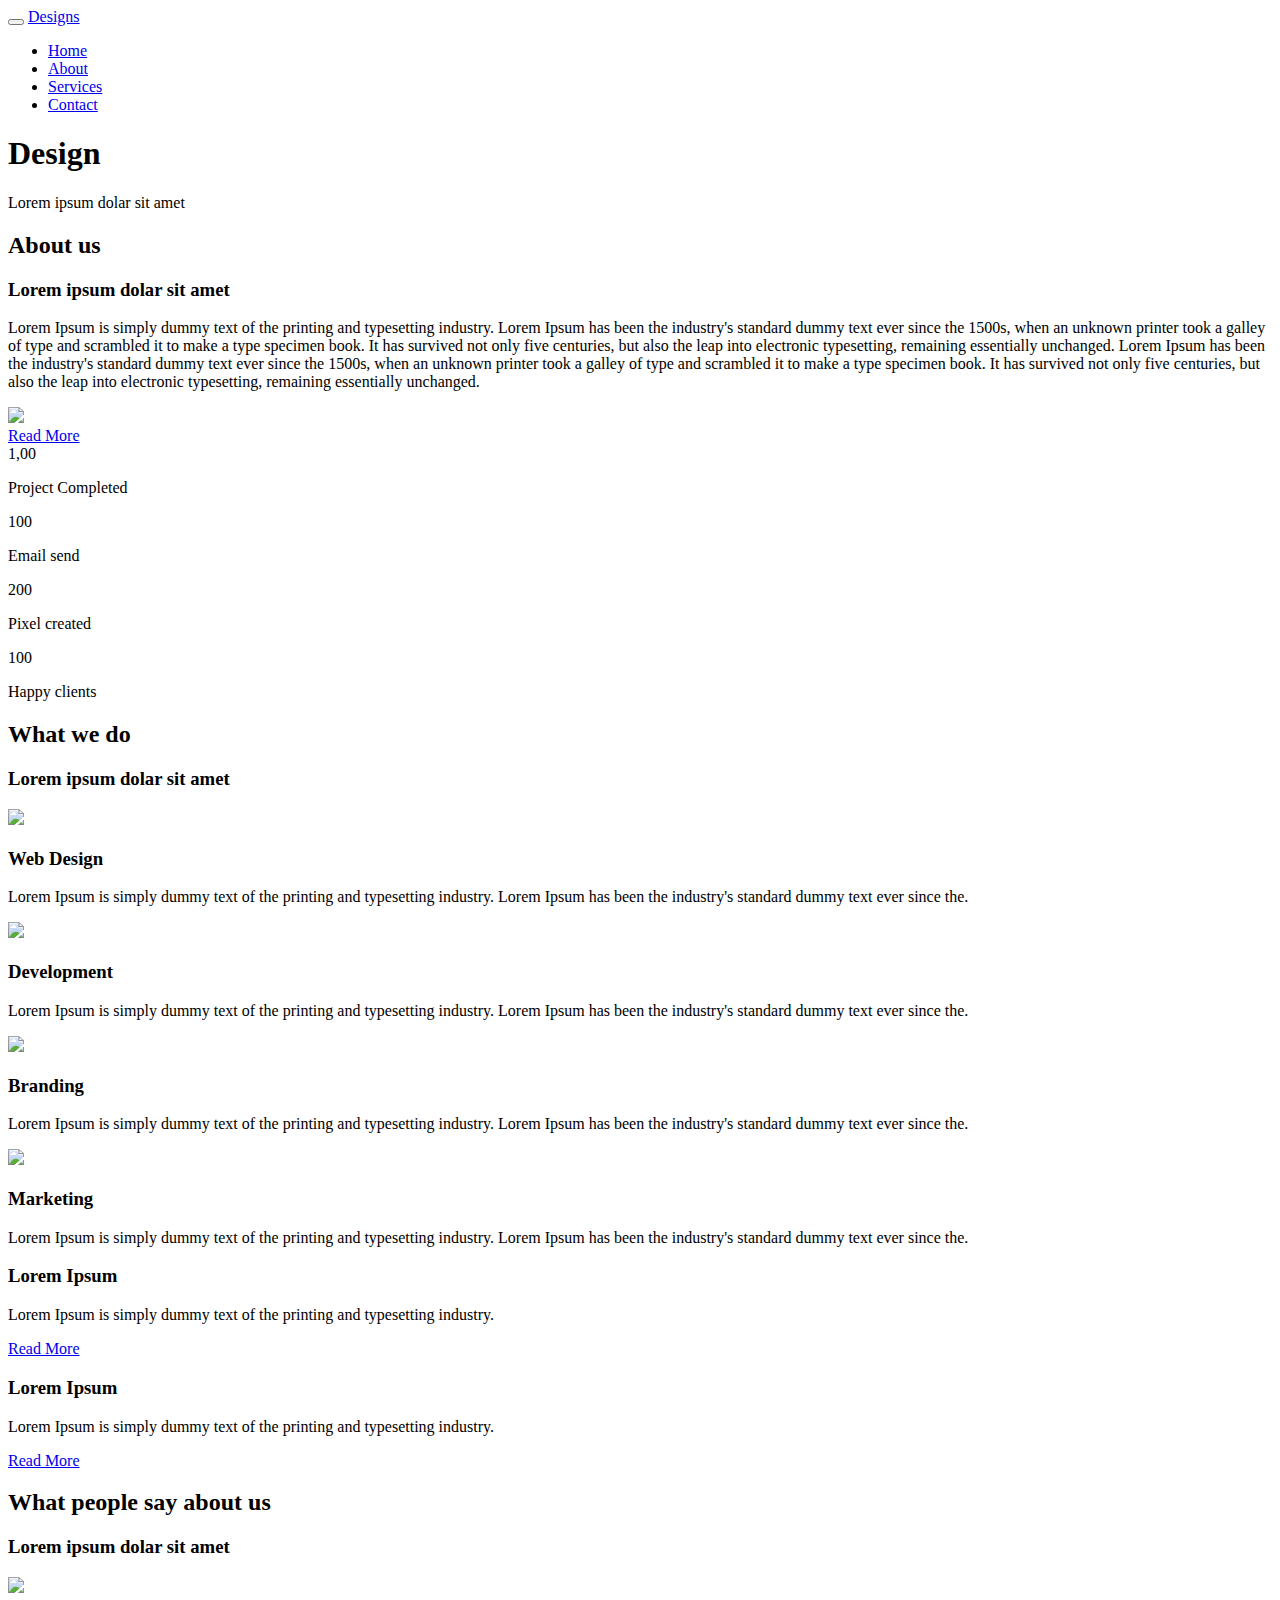
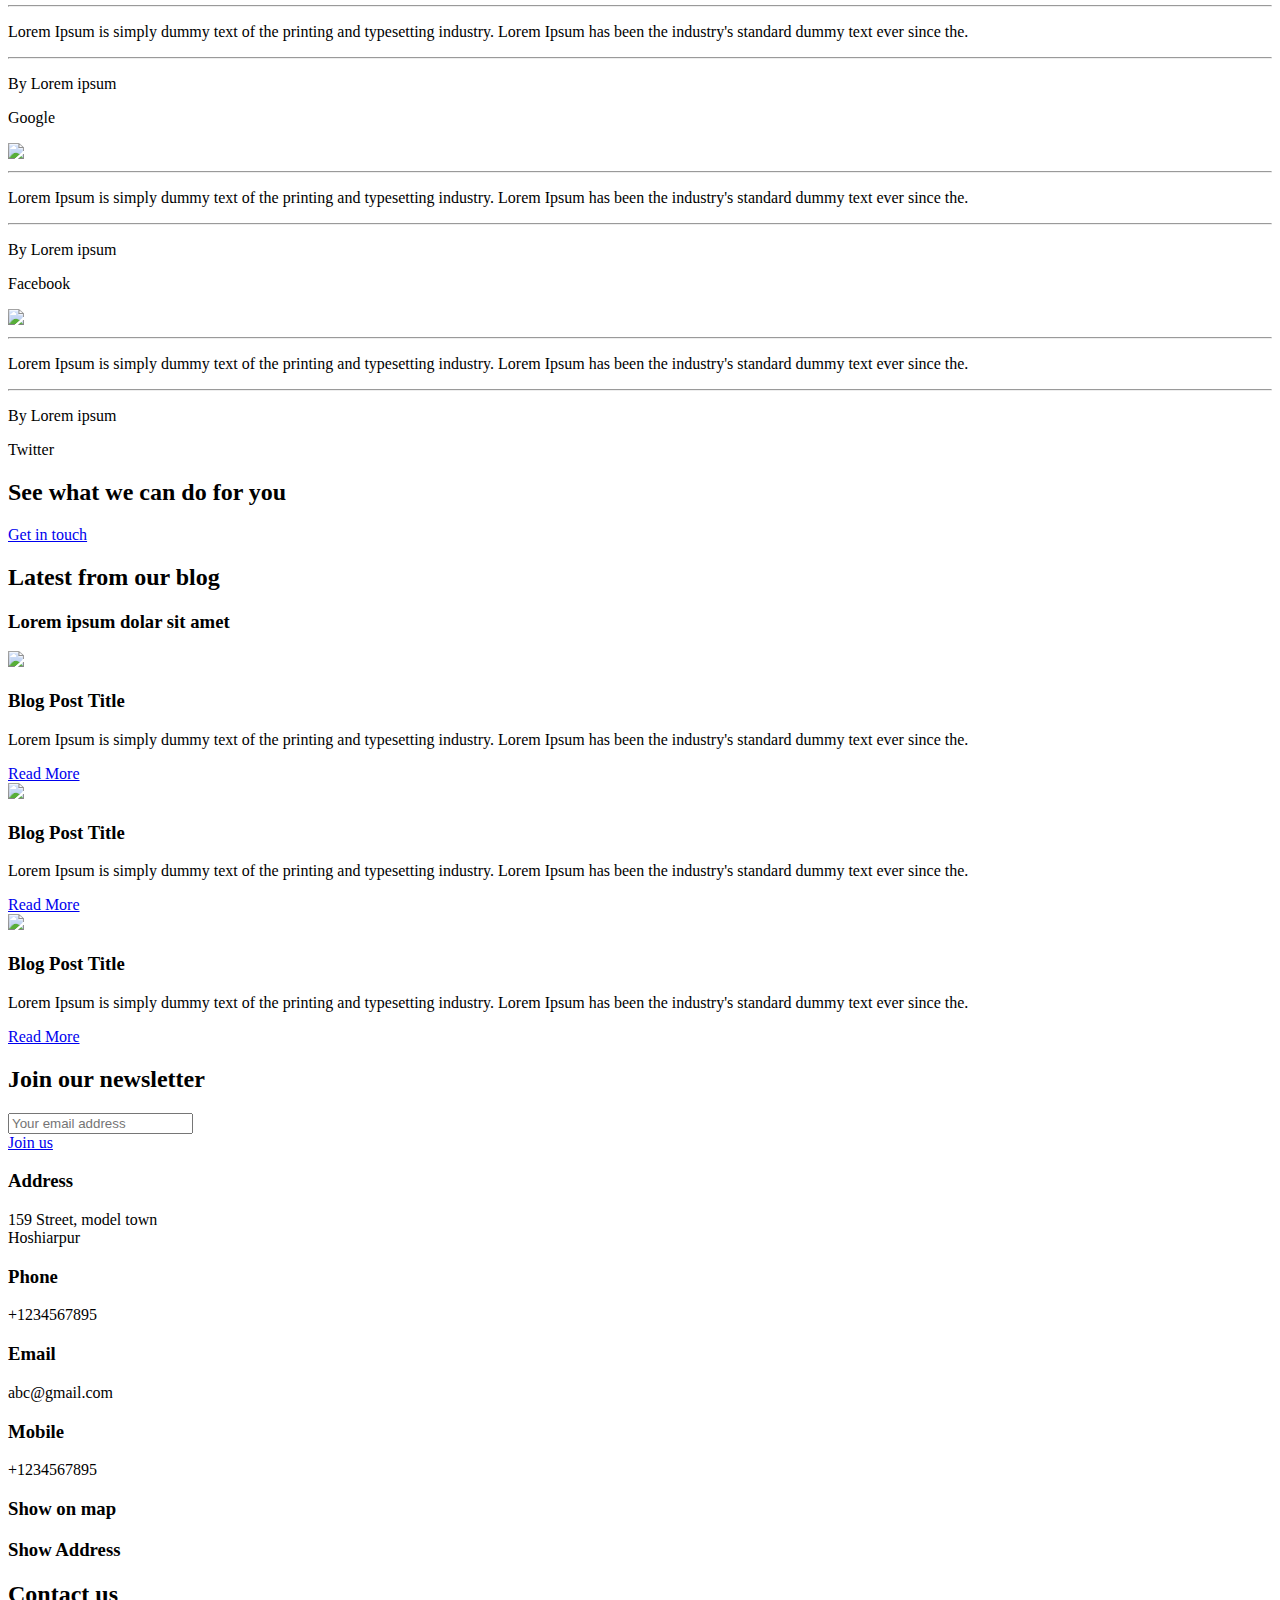
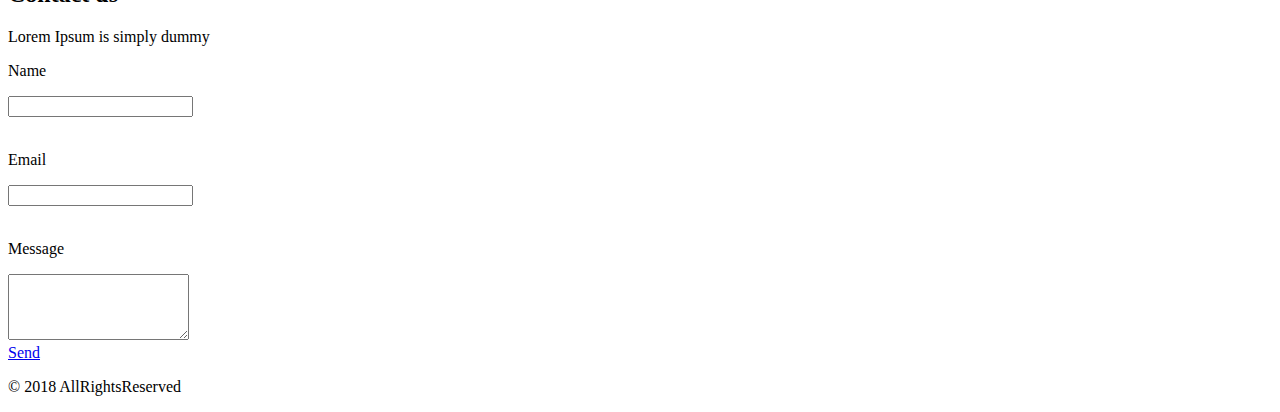
==== index.html @ 07d8f1ef "Add files via upload" ====
<!DOCTYPE html>
<html lang="en">
<head>
  <title>My Design</title>
  <meta charset="utf-8">
  <meta name="viewport" content="width=device-width, initial-scale=1">
  <link rel="stylesheet" href="css/bootstrap.css">
  <link rel="stylesheet" href="css/style.css">
  <link rel="stylesheet" href="css/animate.css"> 
  
</head>
<body id="myPage" data-spy="scroll" data-target=".navbar" data-offset="50">
<div class="banner">
	<nav class="navbar navbar-inverse">
  <div class="container">
    <div class="navbar-header">
      <button type="button" class="navbar-toggle" data-toggle="collapse" data-target="#myNavbar">
        <span class="icon-bar"></span>
        <span class="icon-bar"></span>
        <span class="icon-bar"></span>                        
      </button>
      <a class="navbar-brand" href="#">Designs</a>
    </div>
    <div class="collapse navbar-collapse" id="myNavbar">
      <ul class="nav navbar-nav right">
        <li class="active"><a href="#">Home</a></li>
        <li><a href="#">About</a></li>
        <li><a href="#">Services</a></li>
        <li><a href="#">Contact</a></li>
      </ul>
    </div>
  </div>
</nav>
	<div class="banner-text">
		<h1>Design</h1>
		<p>Lorem ipsum dolar sit amet</p>
	</div>
</div>
<div class="white-sec container">
	<h2>About us</h2>
	<h3>Lorem ipsum dolar sit amet</h3>
	<div class="col-md-6">
		<p>Lorem Ipsum is simply dummy text of the printing and typesetting industry. Lorem Ipsum has been the industry's standard dummy text ever since the 1500s, when an unknown printer took a galley of type and scrambled it to make a type specimen book. It has survived not only five centuries, but also the leap into electronic typesetting, remaining essentially unchanged.
		Lorem Ipsum has been the industry's standard dummy text ever since the 1500s, when an unknown printer took a galley of type and scrambled it to make a type specimen book. It has survived not only five centuries, but also the leap into electronic typesetting, remaining essentially unchanged.</p>
	</div>
	<div class="col-md-6">
		<img src="images/about-us.jpg">
	</div>
	<div class="button">
		<a class="btn"href="#">Read More</a>
	</div>
</div>	
<div class="counter-out">
	<div class="container">
		<div id="counter">
			<div class="col-md-3">
				<div class="counter-value" data-count="1432">1,00</div>
				<p>Project Completed</p>
			</div>
			<div class="col-md-3">
				<div class="counter-value" data-count="2052">100</div>
				<p>Email send</p>
			</div>	
			<div class="col-md-3">
				<div class="counter-value" data-count="45562">200</div>
				<p>Pixel created</p>
			</div>
			<div class="col-md-3">
				<div class="counter-value" data-count="1456">100</div>
				<p>Happy clients</p>
			</div>
		</div>
	</div>
</div>
<div class="white-sec container what-we-do">
	<h2>What we do</h2>
	<h3>Lorem ipsum dolar sit amet</h3>
	<div class="col-md-3">
		<img src="images/design.png">
		<h3>Web Design</h3>
		<p>Lorem Ipsum is simply dummy text of the printing and typesetting industry. Lorem Ipsum has been the industry's standard dummy text ever since the.</p>
	</div>
	<div class="col-md-3">		
		<img src="images/desktop.png">
		<h3>Development</h3>
		<p>Lorem Ipsum is simply dummy text of the printing and typesetting industry. Lorem Ipsum has been the industry's standard dummy text ever since the.</p>
	</div>
	<div class="col-md-3">
		<img src="images/branding.png">
		<h3>Branding</h3>
		<p>Lorem Ipsum is simply dummy text of the printing and typesetting industry. Lorem Ipsum has been the industry's standard dummy text ever since the.</p>
	</div>
	<div class="col-md-3">
		<img src="images/marketing.png">
		<h3>Marketing</h3>
		<p>Lorem Ipsum is simply dummy text of the printing and typesetting industry. Lorem Ipsum has been the industry's standard dummy text ever since the.</p>
	</div>
</div>	
<div class="sec5">
	<div class="col-sm-6 left">
		<div class="marg-top">
			<h3>Lorem Ipsum</h3>
			<p>Lorem Ipsum is simply dummy text of the printing and typesetting industry.</p>
			<div class="button">
			<a class="btn"href="#">Read More</a>
			</div>
		</div>
	</div>	
	<div class="col-sm-6 right">
		<div class="marg-top">
			<h3>Lorem Ipsum</h3>
			<p>Lorem Ipsum is simply dummy text of the printing and typesetting industry.</p>
			<div class="button">
			<a class="btn"href="#">Read More</a>
			</div>
		</div>
	</div>		
</div>
<div class="white-sec container center">
	<h2>What people say about us</h2>
	<h3>Lorem ipsum dolar sit amet</h3>
	<div class="col-md-4">
		<div class="test-box">
			<img src="images/testi1.png">
			<hr>
			<p>Lorem Ipsum is simply dummy text of the printing and typesetting industry. Lorem Ipsum has been the industry's standard dummy text ever since the.</p>
			<hr>
			<div class="test-name">
				<p>By Lorem ipsum</p>
				<p class="bold">Google</p>
			</div>
		</div>
	</div>
	<div class="col-md-4">
		<div class="test-box">	
			<img src="images/testi2.png">
			<hr>
			<p>Lorem Ipsum is simply dummy text of the printing and typesetting industry. Lorem Ipsum has been the industry's standard dummy text ever since the.</p>
			<hr>
			<div class="test-name">
				<p>By Lorem ipsum</p>
				<p class="bold">Facebook</p>
			</div>
		</div>
	</div>
	<div class="col-md-4">
		<div class="test-box">
			<img src="images/testi1.png">
			<hr>
			<p>Lorem Ipsum is simply dummy text of the printing and typesetting industry. Lorem Ipsum has been the industry's standard dummy text ever since the.</p>
			<hr>
			<div class="test-name">
				<p>By Lorem ipsum</p>
				<p class="bold">Twitter</p>
			</div>
		</div>	
	</div>
</div>
<div class="black-sec">
	<div class="container center">
		<h2>See what we can do for you</h2>
		<div class="button">
			<a class="btn"href="#">Get in touch</a>
		</div>
	</div>
</div>
<div class="white-sec container blog">
	<h2>Latest from our blog</h2>
	<h3>Lorem ipsum dolar sit amet</h3>
	<div class="col-md-4">
		<img src="images/blog1.jpg">
		<div class="test-box blogs">	
			<h3>Blog Post Title</h3>
			<p>Lorem Ipsum is simply dummy text of the printing and typesetting industry. Lorem Ipsum has been the industry's standard dummy text ever since the.</p>
			<div class="button">
			<a class="btn"href="#">Read More</a>
			</div>
		</div>
	</div>
	<div class="col-md-4">
		<img src="images/blog2.jpg">
		<div class="test-box blogs">	
			<h3>Blog Post Title</h3>
			<p>Lorem Ipsum is simply dummy text of the printing and typesetting industry. Lorem Ipsum has been the industry's standard dummy text ever since the.</p>
			<div class="button">
			<a class="btn"href="#">Read More</a>
			</div>
		</div>
	</div>
	<div class="col-md-4">
		<img src="images/blog3.jpg">
		<div class="test-box blogs">			
			<h3>Blog Post Title</h3>
			<p>Lorem Ipsum is simply dummy text of the printing and typesetting industry. Lorem Ipsum has been the industry's standard dummy text ever since the.</p>
			<div class="button">
			<a class="btn"href="#">Read More</a>
			</div>
		</div>	
	</div>
</div>
<div class="black-sec">
	<div class="container center">
		<h2>Join our newsletter</h2>
		<input type="email" name="email" placeholder="Your email address">
		<div class="button extra-width">		
			<a class="btn"href="#">Join us</a>
		</div>
	</div>
</div>
<div class="footer">
	<div class="col-md-6 left">
		<div class="address">
			<div class="col-xs-6">
				<h3>Address</h3>
				<p>159 Street, model town<br>Hoshiarpur</p>
			</div>
			<div class="col-xs-6">
				<h3>Phone</h3>
				<p>+1234567895</p>
			</div>
		</div>	
		<div class="address">
			<div class="col-xs-6">
				<h3>Email</h3>
				<p>abc@gmail.com</p>
			</div>
			<div class="col-xs-6">
				<h3>Mobile</h3>
				<p>+1234567895</p>
			</div>
		</div>	
		<div class="map">
			<h3 class="white">Show on map</h3>
			<h3 class="black">Show Address</h3>
		</div>

	</div>	
	<div class="col-md-6 right">		
			<h2>Contact us</h2>
			<p>Lorem Ipsum is simply dummy</p>
			<div class="form">
			<form action="/action_page.php">
			  <p>Name</p>
			  <input type="text" name="firstname" >
			  <br><br>
			  <p>Email</p>
			  <input type="text" name="lastname" >
			  <br><br>
			  <p>Message</p>
			  <textarea rows="4"  name="comment" form="usrform"></textarea>
			</form> 
			<div class="button extra-width">
			<a class="btn"href="#">Send</a>
			</div>
		</div>
	</div>		
</div>
<div class="copyright">
	<div class="container">
		<p>&copy; 2018 AllRightsReserved</p>
	</div>
</div>

<script src="js/jquery.min.js"></script>
<script src="js/bootstrap.js"></script>
<script src="js/index.js"></script>
<script src="js/viewportchecker.js"></script>
<script>
	$(".map .white").click(function(){
    $(".footer .col-md-6.left").css("background", "linear-gradient(rgba(133, 131, 131, 0), rgba(129, 129, 129, 0)),url(images/map1.jpg)");
	$(".footer .col-md-6.left").css("background-size", "cover");
	$(".footer .address").css("opacity", "0");
	$(".footer .black").css("opacity", "1");
	$(".footer .white").css("opacity", "0");
	});
	$(".black").click(function(){
	$(".footer .col-md-6.left").css("background", "linear-gradient(rgba(133, 131, 131, 0.85), rgba(129, 129, 129, 0.85)),url(images/map1.jpg)");
	$(".footer .col-md-6.left").css("background-size", "cover");
	$(".footer .address").css("opacity", "1");
	$(".footer .black").css("opacity", "0");
	$(".footer .white").css("opacity", "1");
	});
</script>
	<script type="text/javascript">
jQuery(document).ready(function() {
	jQuery('.white-sec').addClass("hidden").viewportChecker({
	    classToAdd: 'visible fadeIn animated', // Class to add to the elements when they are visible
	    offset: 100  
	   });   
});         


jQuery("document").ready(function($){

	var nav = $('.navbar-inverse');

	$(window).scroll(function () {
		if ($(this).scrollTop() > 136) {
			nav.addClass("fixed-nav");
		} else {
			nav.removeClass("fixed-nav");
		}
	});

});   
</script>
</body>
</html>
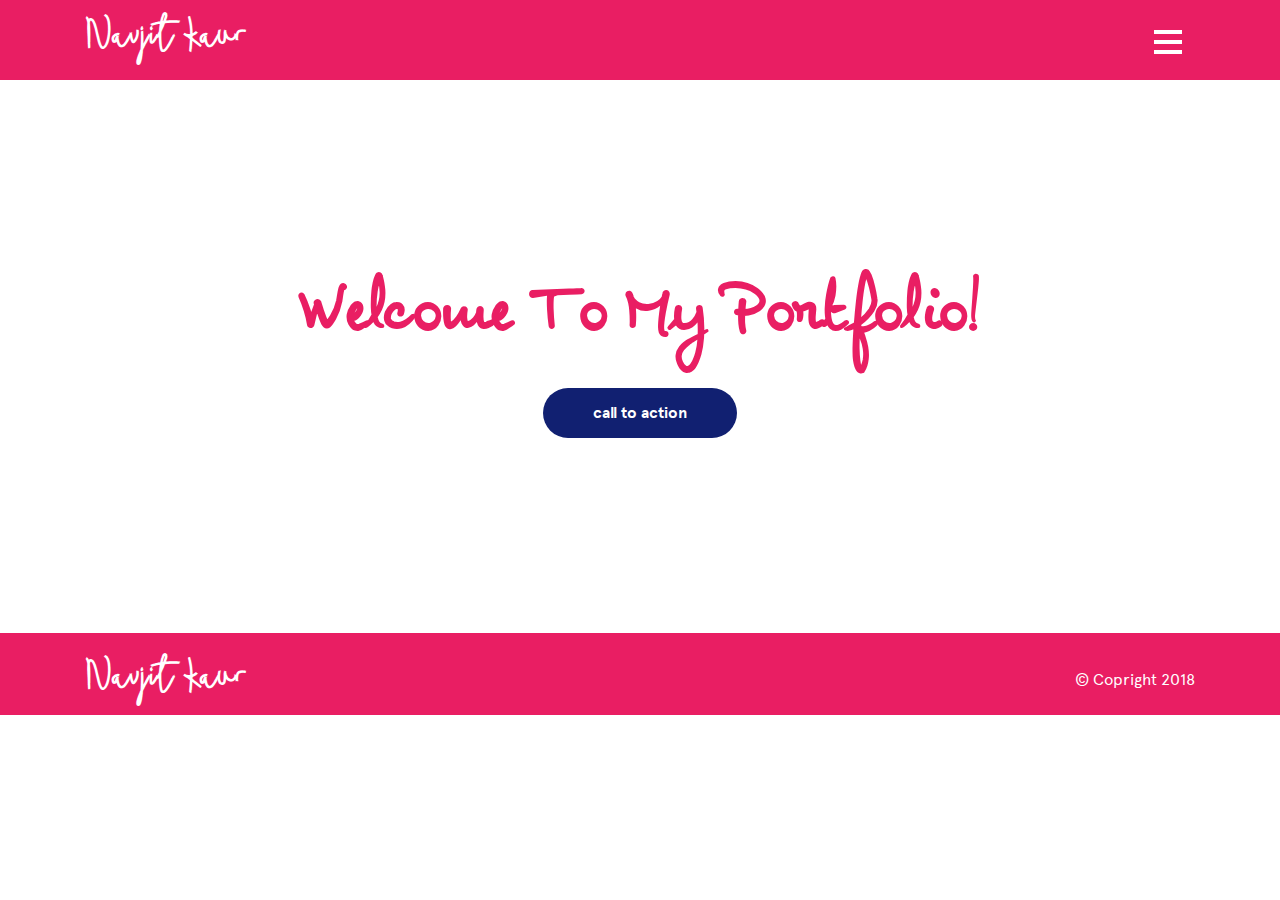
==== commit df34e005: "new" ====
--- a/index.html
+++ b/index.html
@@ -1,308 +1,67 @@
 <!DOCTYPE html>
 <html lang="en">
 <head>
-  <title>My Design</title>
+  <title>My Portfolio</title>
   <meta charset="utf-8">
   <meta name="viewport" content="width=device-width, initial-scale=1">
   <link rel="stylesheet" href="css/bootstrap.css">
-  <link rel="stylesheet" href="css/style.css">
-  <link rel="stylesheet" href="css/animate.css"> 
-  
+  <link rel="stylesheet" href="css/style.css">  
+  <link rel="stylesheet" href="css/font-awesome.min.css">  
 </head>
-<body id="myPage" data-spy="scroll" data-target=".navbar" data-offset="50">
-<div class="banner">
-	<nav class="navbar navbar-inverse">
-  <div class="container">
-    <div class="navbar-header">
-      <button type="button" class="navbar-toggle" data-toggle="collapse" data-target="#myNavbar">
-        <span class="icon-bar"></span>
-        <span class="icon-bar"></span>
-        <span class="icon-bar"></span>                        
+<body id="myPage" class="home" data-spy="scroll" data-target=".navbar" data-offset="50">
+<header> 
+ <nav class='navbar navbar-inverse '>
+  <div class='container'>
+    <div class='navbar-header'>
+      <a class='navbar-brand' href='index.html'>Navjit Kaur</a>
+      <button class='btn navbar-btn btn-link pull-right' data-target='#modalNavigation' data-toggle='modal' type='button'>
+        <span class='sr-only'>Open navigation</span>
+		<img src="images/i-menu-open.svg">
       </button>
-      <a class="navbar-brand" href="#">Designs</a>
-    </div>
-    <div class="collapse navbar-collapse" id="myNavbar">
-      <ul class="nav navbar-nav right">
-        <li class="active"><a href="#">Home</a></li>
-        <li><a href="#">About</a></li>
-        <li><a href="#">Services</a></li>
-        <li><a href="#">Contact</a></li>
-      </ul>
     </div>
   </div>
 </nav>
-	<div class="banner-text">
-		<h1>Design</h1>
-		<p>Lorem ipsum dolar sit amet</p>
+<div class='modal modal-fullscreen-menu' id='modalNavigation' role='dialog' tabindex='-1'>
+	<div class="container relative">
+	  <button aria-label='Close' class='close' data-dismiss='modal' type='button'>
+		<span class='sr-only'>Close navigation</span>
+		<span class="close1">close</span><img src="images/close-menu.svg">
+		<!-- <span class='glyphicon glyphicon-remove'></span> -->
+	  </button>
+	  <div class='modal-dialog'>
+		<nav class='list-group'>
+		  <a class='list-group-item active' href='index.html'>Home</a>
+		  <a class='list-group-item' href='#'>About</a>
+		  <a class='list-group-item' href='#'>Skills</a>
+		  <a class='list-group-item' href='#'>Portfolio</a>
+		  <a class='list-group-item' href='#'>Contact</a>
+		</nav>	
+	  </div>
+  </div>
+</div>
+</header>
+<div class="banner">
+	<div class="container">
+		<div class="banner-text">
+			<h1>Welcome To My Portfolio!</h1>
+			<div class="pink-btn"><a href="#">call to action</a></div>
+		</div>
 	</div>
 </div>
-<div class="white-sec container">
-	<h2>About us</h2>
-	<h3>Lorem ipsum dolar sit amet</h3>
-	<div class="col-md-6">
-		<p>Lorem Ipsum is simply dummy text of the printing and typesetting industry. Lorem Ipsum has been the industry's standard dummy text ever since the 1500s, when an unknown printer took a galley of type and scrambled it to make a type specimen book. It has survived not only five centuries, but also the leap into electronic typesetting, remaining essentially unchanged.
-		Lorem Ipsum has been the industry's standard dummy text ever since the 1500s, when an unknown printer took a galley of type and scrambled it to make a type specimen book. It has survived not only five centuries, but also the leap into electronic typesetting, remaining essentially unchanged.</p>
-	</div>
-	<div class="col-md-6">
-		<img src="images/about-us.jpg">
-	</div>
-	<div class="button">
-		<a class="btn"href="#">Read More</a>
-	</div>
-</div>	
-<div class="counter-out">
+
+<div class="copyright">
 	<div class="container">
-		<div id="counter">
-			<div class="col-md-3">
-				<div class="counter-value" data-count="1432">1,00</div>
-				<p>Project Completed</p>
+		<div class="row">
+			<div class="col-sm-6">
+				<a class='navbar-brand' href='index.html'>Navjit Kaur</a>
 			</div>
-			<div class="col-md-3">
-				<div class="counter-value" data-count="2052">100</div>
-				<p>Email send</p>
-			</div>	
-			<div class="col-md-3">
-				<div class="counter-value" data-count="45562">200</div>
-				<p>Pixel created</p>
-			</div>
-			<div class="col-md-3">
-				<div class="counter-value" data-count="1456">100</div>
-				<p>Happy clients</p>
+			<div class="col-sm-6 copy-text text-right">
+				<p>&copy; Copright 2018</p>
 			</div>
 		</div>
 	</div>
 </div>
-<div class="white-sec container what-we-do">
-	<h2>What we do</h2>
-	<h3>Lorem ipsum dolar sit amet</h3>
-	<div class="col-md-3">
-		<img src="images/design.png">
-		<h3>Web Design</h3>
-		<p>Lorem Ipsum is simply dummy text of the printing and typesetting industry. Lorem Ipsum has been the industry's standard dummy text ever since the.</p>
-	</div>
-	<div class="col-md-3">		
-		<img src="images/desktop.png">
-		<h3>Development</h3>
-		<p>Lorem Ipsum is simply dummy text of the printing and typesetting industry. Lorem Ipsum has been the industry's standard dummy text ever since the.</p>
-	</div>
-	<div class="col-md-3">
-		<img src="images/branding.png">
-		<h3>Branding</h3>
-		<p>Lorem Ipsum is simply dummy text of the printing and typesetting industry. Lorem Ipsum has been the industry's standard dummy text ever since the.</p>
-	</div>
-	<div class="col-md-3">
-		<img src="images/marketing.png">
-		<h3>Marketing</h3>
-		<p>Lorem Ipsum is simply dummy text of the printing and typesetting industry. Lorem Ipsum has been the industry's standard dummy text ever since the.</p>
-	</div>
-</div>	
-<div class="sec5">
-	<div class="col-sm-6 left">
-		<div class="marg-top">
-			<h3>Lorem Ipsum</h3>
-			<p>Lorem Ipsum is simply dummy text of the printing and typesetting industry.</p>
-			<div class="button">
-			<a class="btn"href="#">Read More</a>
-			</div>
-		</div>
-	</div>	
-	<div class="col-sm-6 right">
-		<div class="marg-top">
-			<h3>Lorem Ipsum</h3>
-			<p>Lorem Ipsum is simply dummy text of the printing and typesetting industry.</p>
-			<div class="button">
-			<a class="btn"href="#">Read More</a>
-			</div>
-		</div>
-	</div>		
-</div>
-<div class="white-sec container center">
-	<h2>What people say about us</h2>
-	<h3>Lorem ipsum dolar sit amet</h3>
-	<div class="col-md-4">
-		<div class="test-box">
-			<img src="images/testi1.png">
-			<hr>
-			<p>Lorem Ipsum is simply dummy text of the printing and typesetting industry. Lorem Ipsum has been the industry's standard dummy text ever since the.</p>
-			<hr>
-			<div class="test-name">
-				<p>By Lorem ipsum</p>
-				<p class="bold">Google</p>
-			</div>
-		</div>
-	</div>
-	<div class="col-md-4">
-		<div class="test-box">	
-			<img src="images/testi2.png">
-			<hr>
-			<p>Lorem Ipsum is simply dummy text of the printing and typesetting industry. Lorem Ipsum has been the industry's standard dummy text ever since the.</p>
-			<hr>
-			<div class="test-name">
-				<p>By Lorem ipsum</p>
-				<p class="bold">Facebook</p>
-			</div>
-		</div>
-	</div>
-	<div class="col-md-4">
-		<div class="test-box">
-			<img src="images/testi1.png">
-			<hr>
-			<p>Lorem Ipsum is simply dummy text of the printing and typesetting industry. Lorem Ipsum has been the industry's standard dummy text ever since the.</p>
-			<hr>
-			<div class="test-name">
-				<p>By Lorem ipsum</p>
-				<p class="bold">Twitter</p>
-			</div>
-		</div>	
-	</div>
-</div>
-<div class="black-sec">
-	<div class="container center">
-		<h2>See what we can do for you</h2>
-		<div class="button">
-			<a class="btn"href="#">Get in touch</a>
-		</div>
-	</div>
-</div>
-<div class="white-sec container blog">
-	<h2>Latest from our blog</h2>
-	<h3>Lorem ipsum dolar sit amet</h3>
-	<div class="col-md-4">
-		<img src="images/blog1.jpg">
-		<div class="test-box blogs">	
-			<h3>Blog Post Title</h3>
-			<p>Lorem Ipsum is simply dummy text of the printing and typesetting industry. Lorem Ipsum has been the industry's standard dummy text ever since the.</p>
-			<div class="button">
-			<a class="btn"href="#">Read More</a>
-			</div>
-		</div>
-	</div>
-	<div class="col-md-4">
-		<img src="images/blog2.jpg">
-		<div class="test-box blogs">	
-			<h3>Blog Post Title</h3>
-			<p>Lorem Ipsum is simply dummy text of the printing and typesetting industry. Lorem Ipsum has been the industry's standard dummy text ever since the.</p>
-			<div class="button">
-			<a class="btn"href="#">Read More</a>
-			</div>
-		</div>
-	</div>
-	<div class="col-md-4">
-		<img src="images/blog3.jpg">
-		<div class="test-box blogs">			
-			<h3>Blog Post Title</h3>
-			<p>Lorem Ipsum is simply dummy text of the printing and typesetting industry. Lorem Ipsum has been the industry's standard dummy text ever since the.</p>
-			<div class="button">
-			<a class="btn"href="#">Read More</a>
-			</div>
-		</div>	
-	</div>
-</div>
-<div class="black-sec">
-	<div class="container center">
-		<h2>Join our newsletter</h2>
-		<input type="email" name="email" placeholder="Your email address">
-		<div class="button extra-width">		
-			<a class="btn"href="#">Join us</a>
-		</div>
-	</div>
-</div>
-<div class="footer">
-	<div class="col-md-6 left">
-		<div class="address">
-			<div class="col-xs-6">
-				<h3>Address</h3>
-				<p>159 Street, model town<br>Hoshiarpur</p>
-			</div>
-			<div class="col-xs-6">
-				<h3>Phone</h3>
-				<p>+1234567895</p>
-			</div>
-		</div>	
-		<div class="address">
-			<div class="col-xs-6">
-				<h3>Email</h3>
-				<p>abc@gmail.com</p>
-			</div>
-			<div class="col-xs-6">
-				<h3>Mobile</h3>
-				<p>+1234567895</p>
-			</div>
-		</div>	
-		<div class="map">
-			<h3 class="white">Show on map</h3>
-			<h3 class="black">Show Address</h3>
-		</div>
-
-	</div>	
-	<div class="col-md-6 right">		
-			<h2>Contact us</h2>
-			<p>Lorem Ipsum is simply dummy</p>
-			<div class="form">
-			<form action="/action_page.php">
-			  <p>Name</p>
-			  <input type="text" name="firstname" >
-			  <br><br>
-			  <p>Email</p>
-			  <input type="text" name="lastname" >
-			  <br><br>
-			  <p>Message</p>
-			  <textarea rows="4"  name="comment" form="usrform"></textarea>
-			</form> 
-			<div class="button extra-width">
-			<a class="btn"href="#">Send</a>
-			</div>
-		</div>
-	</div>		
-</div>
-<div class="copyright">
-	<div class="container">
-		<p>&copy; 2018 AllRightsReserved</p>
-	</div>
-</div>
-
 <script src="js/jquery.min.js"></script>
-<script src="js/bootstrap.js"></script>
-<script src="js/index.js"></script>
-<script src="js/viewportchecker.js"></script>
-<script>
-	$(".map .white").click(function(){
-    $(".footer .col-md-6.left").css("background", "linear-gradient(rgba(133, 131, 131, 0), rgba(129, 129, 129, 0)),url(images/map1.jpg)");
-	$(".footer .col-md-6.left").css("background-size", "cover");
-	$(".footer .address").css("opacity", "0");
-	$(".footer .black").css("opacity", "1");
-	$(".footer .white").css("opacity", "0");
-	});
-	$(".black").click(function(){
-	$(".footer .col-md-6.left").css("background", "linear-gradient(rgba(133, 131, 131, 0.85), rgba(129, 129, 129, 0.85)),url(images/map1.jpg)");
-	$(".footer .col-md-6.left").css("background-size", "cover");
-	$(".footer .address").css("opacity", "1");
-	$(".footer .black").css("opacity", "0");
-	$(".footer .white").css("opacity", "1");
-	});
-</script>
-	<script type="text/javascript">
-jQuery(document).ready(function() {
-	jQuery('.white-sec').addClass("hidden").viewportChecker({
-	    classToAdd: 'visible fadeIn animated', // Class to add to the elements when they are visible
-	    offset: 100  
-	   });   
-});         
-
-
-jQuery("document").ready(function($){
-
-	var nav = $('.navbar-inverse');
-
-	$(window).scroll(function () {
-		if ($(this).scrollTop() > 136) {
-			nav.addClass("fixed-nav");
-		} else {
-			nav.removeClass("fixed-nav");
-		}
-	});
-
-});   
-</script>
+<script src="js/bootstrap.min.js"></script>
 </body>
 </html>
--- a/css/style.css
+++ b/css/style.css
@@ -0,0 +1,322 @@
+::-webkit-scrollbar-track{-webkit-box-shadow:inset 0 0 6px rgba(0,0,0,0.3);border-radius:10px;background-color:#F5F5F5;}
+::-webkit-scrollbar{width:5px;background-color:#F5F5F5;}
+::-webkit-scrollbar-thumb{border-radius:10px;-webkit-box-shadow:inset 0 0 6px rgba(0,0,0,.3);background-color:#9a9a9a;}
+body{
+	 font-family: 'apercuregular';
+}
+@font-face {
+    font-family: 'noemiescriptregular';
+    src: url('../fonts/noemiescript-webfont.woff2') format('woff2'),
+         url('../fonts/noemiescript-webfont.woff') format('woff');
+    font-weight: normal;
+    font-style: normal;
+
+}
+@font-face {
+    font-family: 'budhayanti_scriptregular';
+    src: url('../fonts/budhayanti_script-webfont.woff2') format('woff2'),
+         url('../fonts/budhayanti_script-webfont.woff') format('woff');
+    font-weight: normal;
+    font-style: normal;
+
+}
+@font-face {
+    font-family: 'apercuitalic';
+    src: url('../fonts/apercu_italic-webfont.woff2') format('woff2'),
+         url('../fonts/apercu_italic-webfont.woff') format('woff');
+    font-weight: normal;
+    font-style: normal;
+
+}
+@font-face {
+    font-family: 'aperculight_italic';
+    src: url('../fonts/apercu_light_italic-webfont.woff2') format('woff2'),
+         url('../fonts/apercu_light_italic-webfont.woff') format('woff');
+    font-weight: normal;
+    font-style: normal;
+
+}
+@font-face {
+    font-family: 'aperculight';
+    src: url('../fonts/apercu_light-webfont.woff2') format('woff2'),
+         url('../fonts/apercu_light-webfont.woff') format('woff');
+    font-weight: normal;
+    font-style: normal;
+
+}
+@font-face {
+    font-family: 'apercumedium_italic';
+    src: url('../fonts/apercu_medium_italic-webfont.woff2') format('woff2'),
+         url('../fonts/apercu_medium_italic-webfont.woff') format('woff');
+    font-weight: normal;
+    font-style: normal;
+
+}
+@font-face {
+    font-family: 'apercumedium';
+    src: url('../fonts/apercu_medium-webfont.woff2') format('woff2'),
+         url('../fonts/apercu_medium-webfont.woff') format('woff');
+    font-weight: normal;
+    font-style: normal;
+
+}
+@font-face {
+    font-family: 'apercu_monoregular';
+    src: url('../fonts/apercu_mono-webfont.woff2') format('woff2'),
+         url('../fonts/apercu_mono-webfont.woff') format('woff');
+    font-weight: normal;
+    font-style: normal;
+
+}
+@font-face {
+    font-family: 'apercuregular';
+    src: url('../fonts/apercu_regular-webfont.woff2') format('woff2'),
+         url('../fonts/apercu_regular-webfont.woff') format('woff');
+    font-weight: normal;
+    font-style: normal;
+
+}
+@font-face {
+    font-family: 'apercubold_italic';
+    src: url('../fonts/apercu_bold_italic-webfont.woff2') format('woff2'),
+         url('../fonts/apercu_bold_italic-webfont.woff') format('woff');
+    font-weight: normal;
+    font-style: normal;
+
+}
+@font-face {
+    font-family: 'apercubold';
+    src: url('../fonts/apercu_bold-webfont.woff2') format('woff2'),
+         url('../fonts/apercu_bold-webfont.woff') format('woff');
+    font-weight: normal;
+    font-style: normal;
+
+}
+a:hover,a:focus{
+	text-decoration:none;
+}
+.navbar-header {
+  float: none;
+}
+.modal {
+    background-color: #e91e63;
+}	
+.relative {
+    position: relative;
+}
+.modal-fullscreen-menu .close {
+  color: white;
+  opacity: 1;
+  padding: 10px;
+  position: absolute;
+  top: 10px;
+  right: 15px;
+  z-index: 1;
+  font-size: 5vh;
+}
+.modal-fullscreen-menu .modal-dialog {
+  margin: 0 auto;
+  width: 100%;
+  max-width: 100%;
+  display: flex;
+  height: 100%;
+  align-items: center;
+}
+.modal-fullscreen-menu .modal-content {
+  background-color: transparent;
+  box-shadow: none;
+  border: none;
+}
+.modal-fullscreen-menu .list-group {
+  text-align: left;
+  margin: 0 auto;
+  width: 100%;
+}
+.modal-fullscreen-menu .list-group a {
+  padding:0px;	
+  color: #FFFFFF;
+  font-size: 60px;
+  font-weight: 700;
+  line-height: 80px;
+  border: none;
+  transition: all 0.25s ease;
+  background-color: transparent;
+  color: white;
+  display:inline-block;
+  width: fit-content;
+  padding: 5px 15px; 
+}
+
+.modal-fullscreen-menu .list-group a:hover {
+  color: #fff;
+}
+nav.list-group {
+    margin-top: 75px !important;
+}
+.modal-fullscreen-menu .list-group a:hover:before {
+  transform: translate3d(0, 0, 0);
+  opacity: 1;
+}
+button.btn.navbar-btn.btn-link.pull-right {
+    float: right;
+}
+.navbar-inverse {
+    background-color: #e91e63;
+    border: none;
+    border-radius:  0px;
+	height: 80px;
+}
+button.close:focus {
+    outline: 0;
+}
+header .modal-dialog {
+    pointer-events: auto;
+}
+
+.navbar-header {
+   width:100%;
+}
+a.navbar-brand {
+	font-size:22px;
+	line-height: 30px;
+    font-weight: 700;
+	font-family: 'budhayanti_scriptregular';
+    color:  #fff !important;
+    letter-spacing: 1px;
+	position:  relative;
+}
+.copyright {
+    background-color: #e91e63;
+    padding: 20px 0px;
+}
+.modal-fullscreen-menu .list-group a:after {
+    content:  "";
+    position:  absolute;
+    display:  inline-block;
+    width: 0;
+    height: 17px;
+    background-color: #112071;
+    left: 12px;
+    bottom: 11px;
+    transition: .3s ease-in;
+    z-index: -1;
+}
+.copyright a.navbar-brand {
+    margin: 0;
+    padding-top: 10px;
+    padding-bottom: 0px;
+    vertical-align: text-top;
+}
+.copy-text p {
+    margin: 0;
+    color: #fff;
+    margin-top: 15px;
+}
+.modal-fullscreen-menu .list-group a:hover:after {
+    width: 90%;
+}
+.header-btn {
+    float: left;
+    position:relative;
+    margin-right: 35px;
+    padding-right: 35px;
+}
+span.close1 {
+    color: #FBFDF4;
+    font-size: 17px;
+    font-weight: 500;
+    line-height: 51px;
+    opacity: 0.3;
+    margin-right: 20px;
+	font-family: 'aperculight';
+}
+.header-btn a {
+    background-color:  #fff;
+    padding: 10px 30px;
+    border-radius: 30px;
+    font-family: 'apercubold';
+    font-size: 14px;
+    letter-spacing: 0.23px;
+    line-height: 17px;
+    color: #e91e63;
+}
+.header-btn:after {
+    content: "";
+    position: absolute;
+    width: 1px;
+    height: 63px;
+    background-color: #f2f2f2;
+    right: -1px;
+    top: -20px;
+    opacity: 0.2;
+}
+button.btn.navbar-btn.btn-link.pull-right:focus {
+    outline: 0;
+}
+.banner-text h1 {
+    color: #e91e63;
+    font-size: 64px;
+    font-family: 'noemiescriptregular';
+    font-weight: 700;
+    line-height: 68px;
+    width: 865px;
+    text-align: center;
+    margin:  0 auto;
+}
+.banner-text {
+    margin: 13em 0px;
+}
+.pink-btn {
+    text-align:  center;
+    margin-top: 45px;
+}
+
+.pink-btn a {
+    background-color: #112071;
+    color: #fff;
+    font-family: 'apercubold';
+    font-size: 16px;
+    font-weight: 700;
+    line-height: 19px;
+    padding: 15px 50px;
+    border-radius: 30px;
+}
+.icon-text span {
+    color: #e91e63;
+    font-size: 20px;
+    font-weight: 700;
+    line-height: 24px;
+	margin-left: 20px;
+	vertical-align: text-top;
+}
+.row1 {
+    display:  inline-block;
+    width:  100%;
+}
+.padding {
+    padding: 5em 0px;
+}
+.margin {
+    margin: 8em 0px;
+}
+.mar-btm {
+    margin-bottom: 40px;
+}
+.heading span {
+    color: #e91e63;
+    font-size: 18px;
+    font-weight: 700;
+    line-height: 24px;
+}
+
+.heading h2 {
+    color: #e91e63;
+    font-size: 64px;
+    font-weight: 700;
+    line-height: 68px;
+    width: 690px;
+    text-align: center;
+    margin:  0 auto;
+    margin-top: 15px;
+	margin-bottom: 50px;
+}
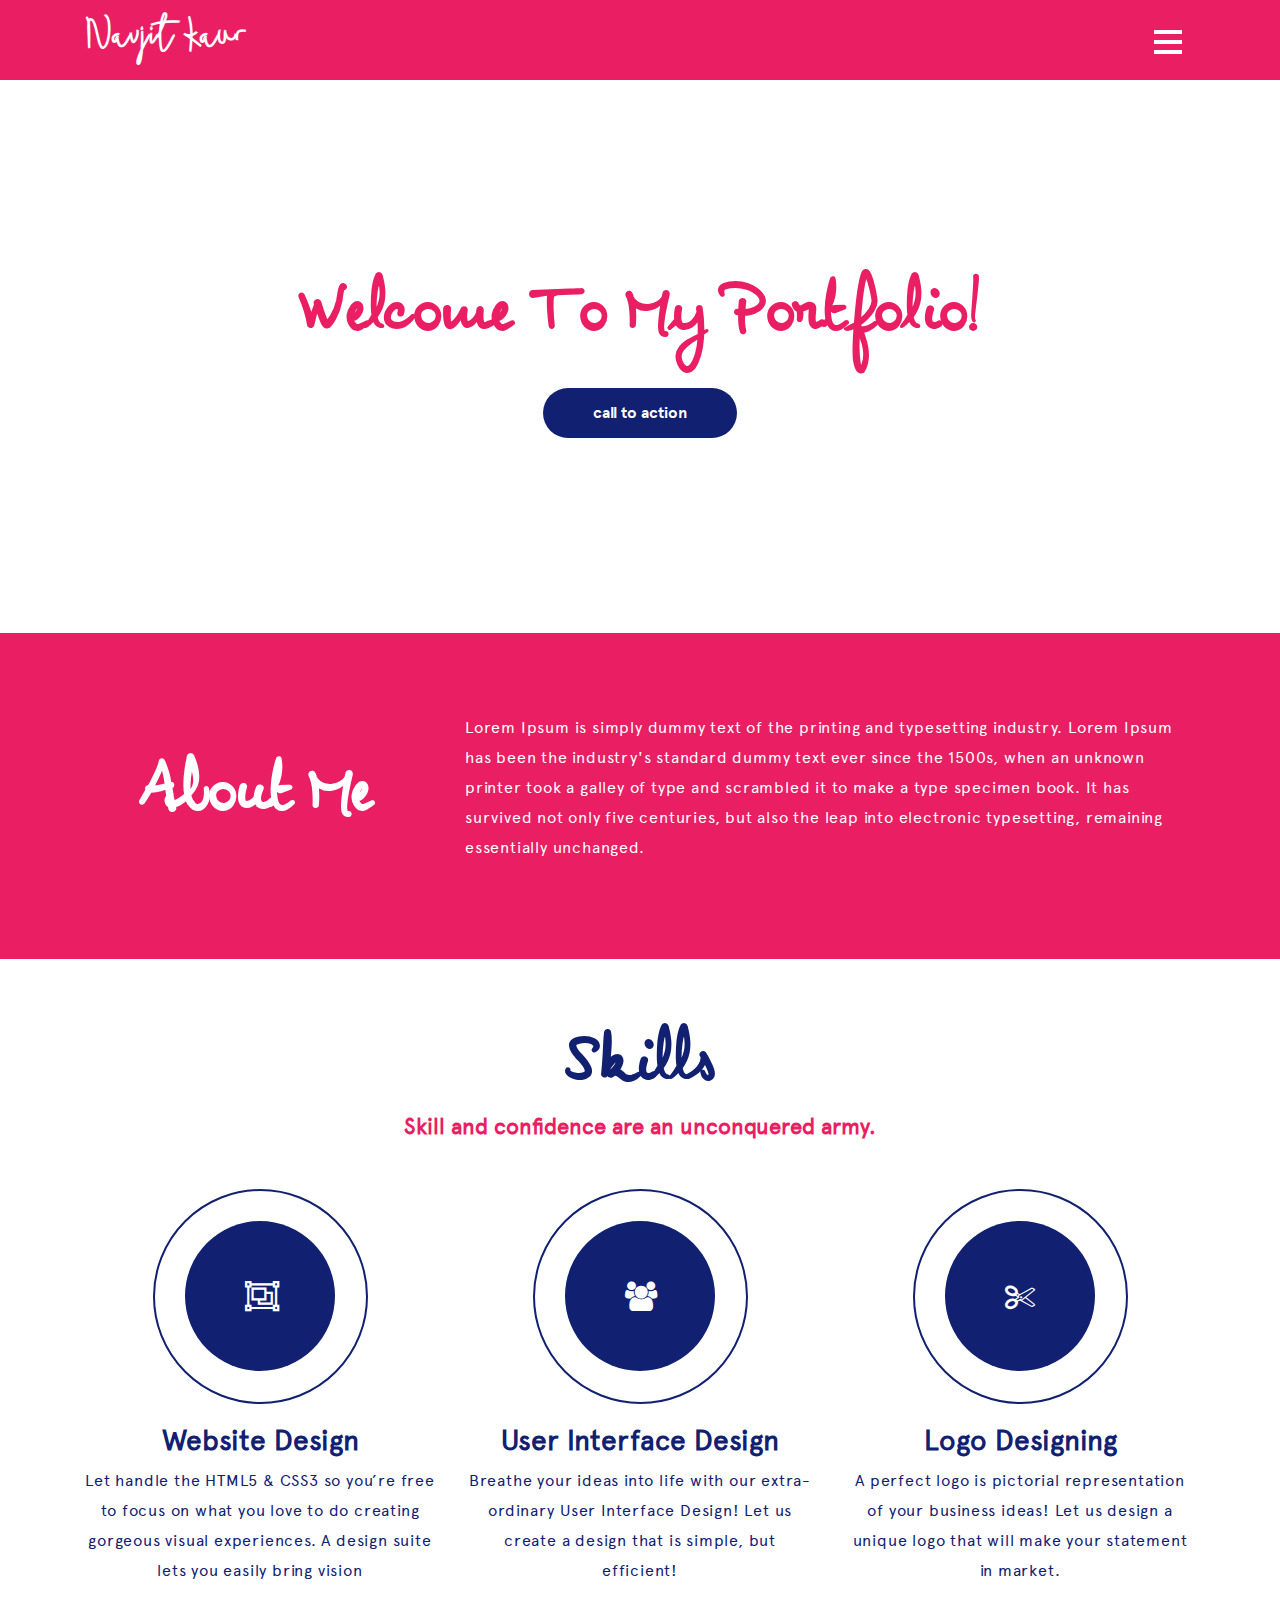
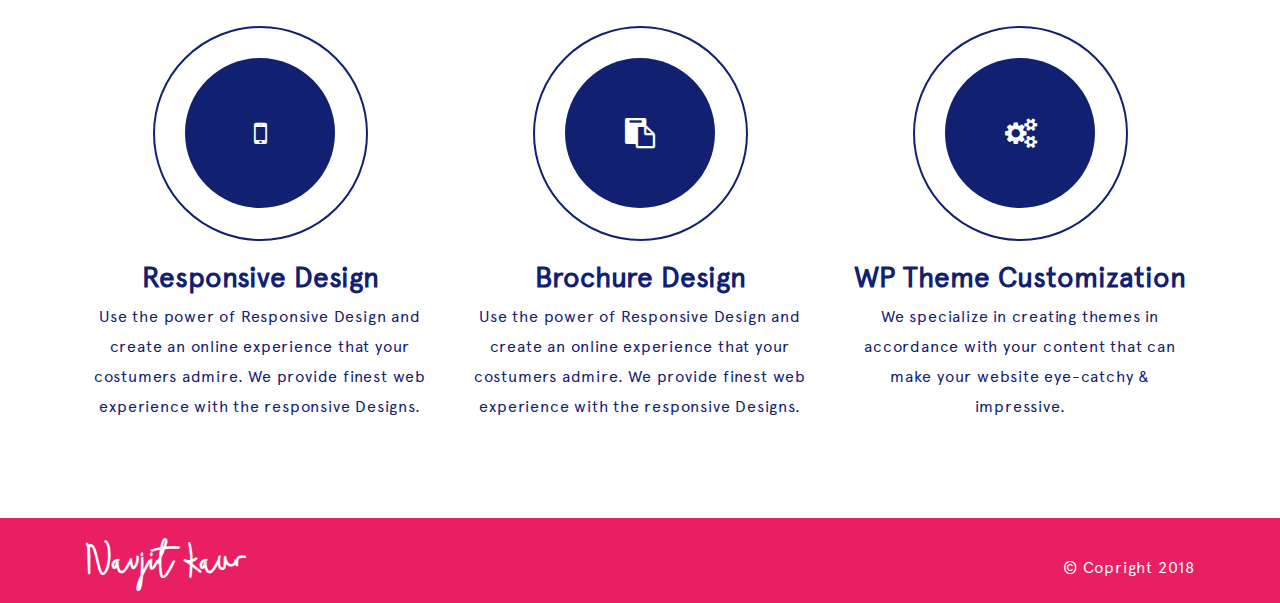
==== commit f5fdfd46: "new1" ====
--- a/index.html
+++ b/index.html
@@ -48,7 +48,94 @@
 		</div>
 	</div>
 </div>
-
+<div class="padding pink">
+	<div class="container">
+		<div class="row">
+			<div class="col-md-4">
+				<div class="heading white"><h2>About Me</h2></div>	
+			</div>
+			<div class="col-md-8">
+				<p>Lorem Ipsum is simply dummy text of the printing and typesetting industry. Lorem Ipsum has been the industry's standard dummy text ever since the 1500s, when an unknown printer took a galley of type and scrambled it to make a type specimen book. It has survived not only five centuries, but also the leap into electronic typesetting, remaining essentially unchanged.</p>
+			</div>
+		</div>
+	</div>
+</div>
+<div class="padding">
+	<div class="container">
+		<div class="row">
+			<div class="heading blue text-center">
+				<h2>Skills</h2>
+				<span>Skill and confidence are an unconquered army.</span>
+			</div>	
+			<div class="col-md-4">
+				<div class="skill-main mar-btm">
+					<div class="border">
+						<div class="circle">
+							<div class="icon"><i class="fa fa-object-group"></i></div>
+						</div>						
+					</div>
+					<h3>Website Design</h3>
+					<p>Let handle the HTML5 & CSS3 so you’re free to focus on what you love to do creating gorgeous visual experiences. A design suite lets you easily bring vision </p>
+				</div>
+			</div>
+			<div class="col-md-4">
+				<div class="skill-main mar-btm">
+					<div class="border">
+						<div class="circle">
+							<div class="icon"><i class="fa fa-users"></i></div>
+						</div>						
+					</div>
+					<h3>User Interface Design</h3>
+					<p>Breathe your ideas into life with our extra-ordinary User Interface Design! Let us create a design that is simple, but efficient!</p>
+				</div>
+			</div>
+			<div class="col-md-4">
+				<div class="skill-main mar-btm">
+					<div class="border">
+						<div class="circle">
+							<div class="icon"><i class="fa fa-cut"></i></div>
+						</div>						
+					</div>
+					<h3>Logo Designing</h3>
+					<p>A perfect logo is pictorial representation of your business ideas! Let us design a unique logo that will make your statement in market.</p>
+				</div>
+			</div>
+			<div class="col-md-4">
+				<div class="skill-main">
+					<div class="border">
+						<div class="circle">
+							<div class="icon"><i class="fa fa-mobile"></i></div>
+						</div>						
+					</div>
+					<h3>Responsive Design</h3>
+					<p>Use the power of Responsive Design and create an online experience that your costumers admire. We provide finest web experience with the responsive Designs.</p>
+				</div>
+			</div>
+			<div class="col-md-4">
+				<div class="skill-main">
+					<div class="border">
+						<div class="circle">
+							<div class="icon"><i class="fa fa-clipboard"></i></div>
+						</div>						
+					</div>
+					<h3>Brochure Design</h3>
+					<p>Use the power of Responsive Design and create an online experience that your costumers admire. We provide finest web experience with the responsive Designs.</p>
+				</div>
+			</div>
+			<div class="col-md-4">
+				<div class="skill-main">
+					<div class="border">
+						<div class="circle">
+							<div class="icon"><i class="fa fa-cogs"></i></div>
+						</div>						
+					</div>
+					<h3>WP Theme Customization</h3>
+					<p>We specialize in creating themes in accordance with your content that can make your website eye-catchy & impressive.</p>
+				</div>
+			</div>
+		</div>
+	</div>
+</div>
 <div class="copyright">
 	<div class="container">
 		<div class="row">
--- a/css/style.css
+++ b/css/style.css
@@ -3,6 +3,10 @@
 ::-webkit-scrollbar-thumb{border-radius:10px;-webkit-box-shadow:inset 0 0 6px rgba(0,0,0,.3);background-color:#9a9a9a;}
 body{
 	 font-family: 'apercuregular';
+}
+p {
+    line-height: 30px;
+    letter-spacing: 0.8px;
 }
 @font-face {
     font-family: 'noemiescriptregular';
@@ -304,19 +308,84 @@
 }
 .heading span {
     color: #e91e63;
-    font-size: 18px;
+    font-size: 22px;
     font-weight: 700;
     line-height: 24px;
-}
-
+	margin-bottom: 50px;
+    display: inline-block;	
+}
+.heading{
+	display:inline-block;
+	width:100%;
+}
 .heading h2 {
     color: #e91e63;
     font-size: 64px;
     font-weight: 700;
     line-height: 68px;
-    width: 690px;
     text-align: center;
+	font-family: 'noemiescriptregular';	
+}
+.pink{
+	background-color:#e91e63;
+}
+.heading.white h2,p{
+	color:#fff;
+}
+.heading.white h2 {
+    margin-top: 55px;
+}
+.blue h2{
+	color:#112071;
+}
+.skill-main .icon i {
+    font-size: 30px;
+    color: #fff;
+}
+.skill-main .icon {
+    text-align: center;
+}
+.skill-main .circle {
+    width:  150px;
+    height:  150px;
+    background-color: #112071;
     margin:  0 auto;
-    margin-top: 15px;
-	margin-bottom: 50px;
-}
+    padding: 60px;
+    border-radius:  50%;
+	transition:all .3s ease-in;
+}
+.skill-main .border {
+    border: 2px solid #112071 !important;
+    padding:  30px;
+    border-radius: 50%;
+    height: 215px;
+    width: 215px;
+    margin:  0 auto;
+}
+.skill-main:hover .border .circle {
+    box-shadow: 0px 0px 5px 15px rgba(233, 30, 99, 0.44);
+    background-color: #e91e63;	
+}
+.skill-main:hover .border {
+    border-color: #e91e63 !important;
+}
+.skill-main:hover h3 {
+    color: #e91e63;
+}
+.skill-main:hover p {
+    color: #e91e63;
+}
+.skill-main h3 {
+    text-align: center;
+    margin-top: 20px;
+    color: #e91e63;
+    font-weight: bold;
+}
+.skill-main h3 {
+    text-align:  center;
+    margin-top:  20px;
+    color: #112071;
+    font-weight:  bold;
+}
+
+.skill-main p {text-align: center;color: #112071;}
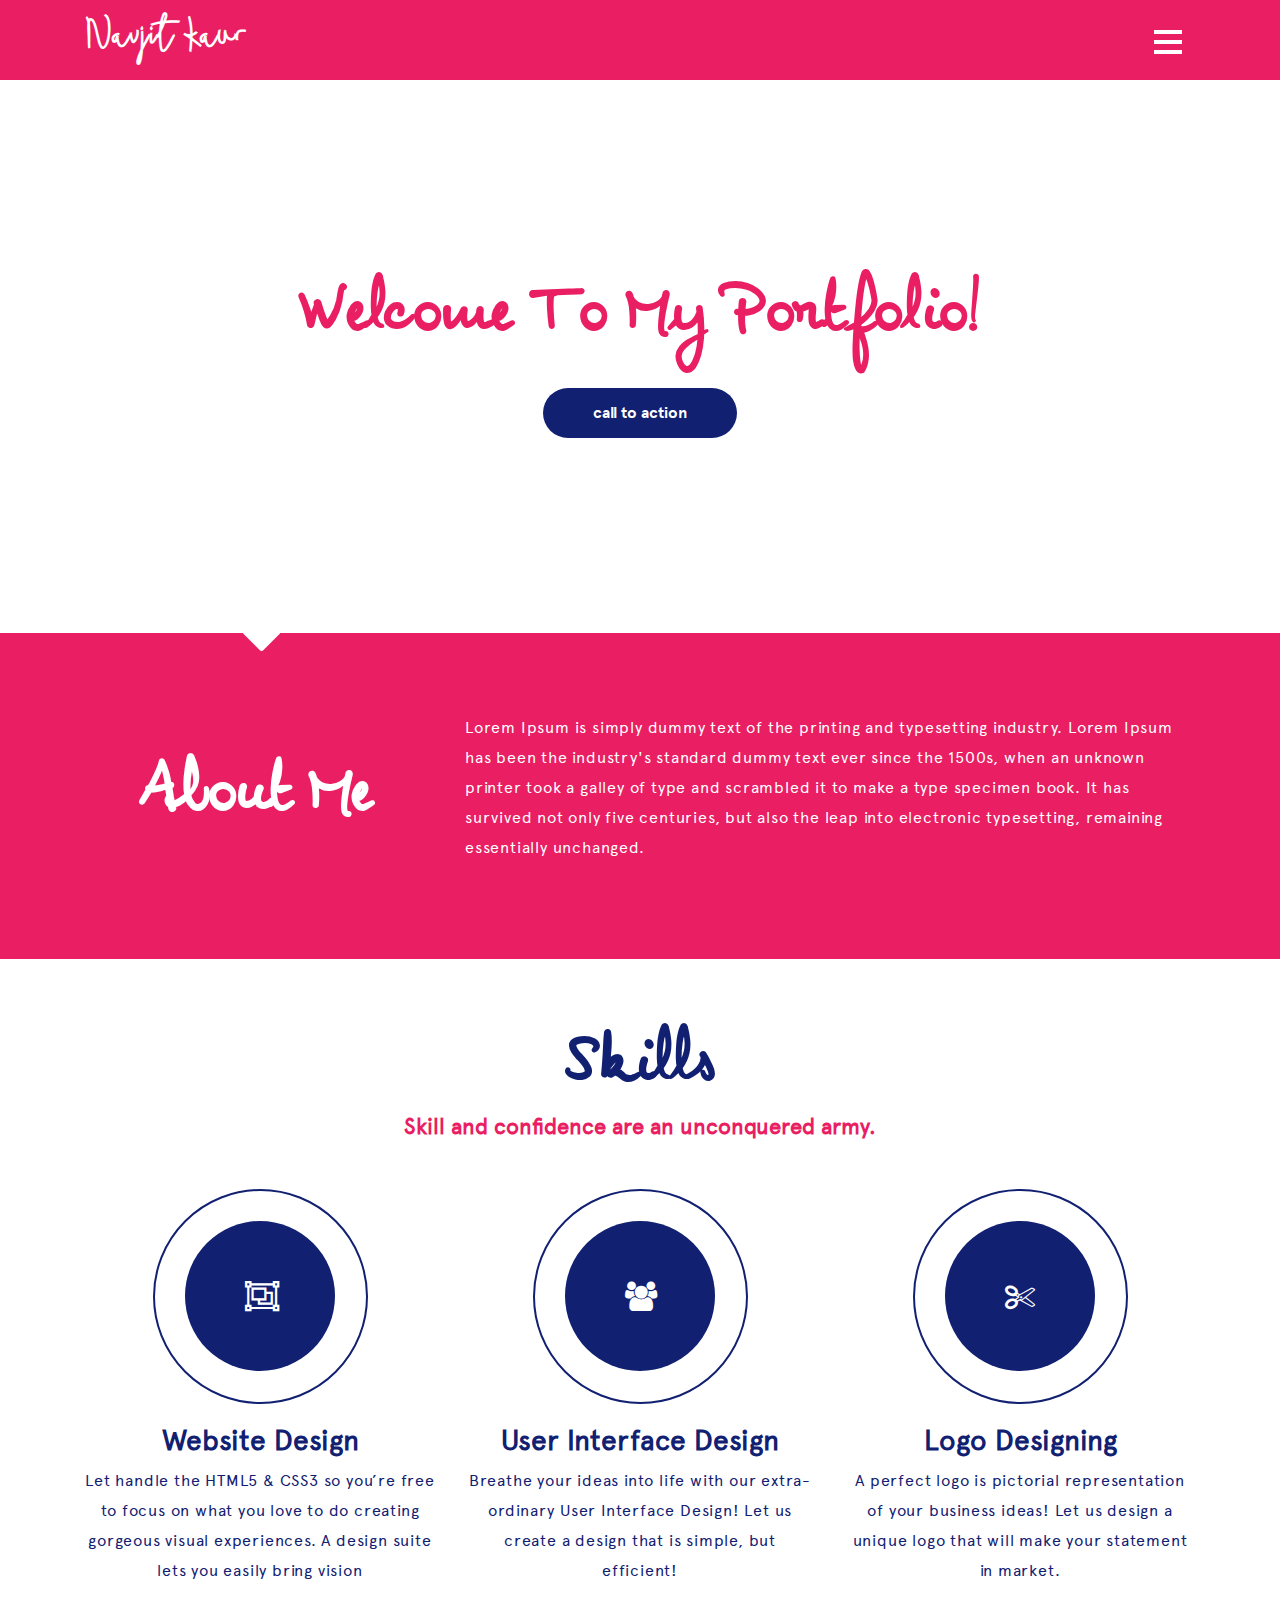
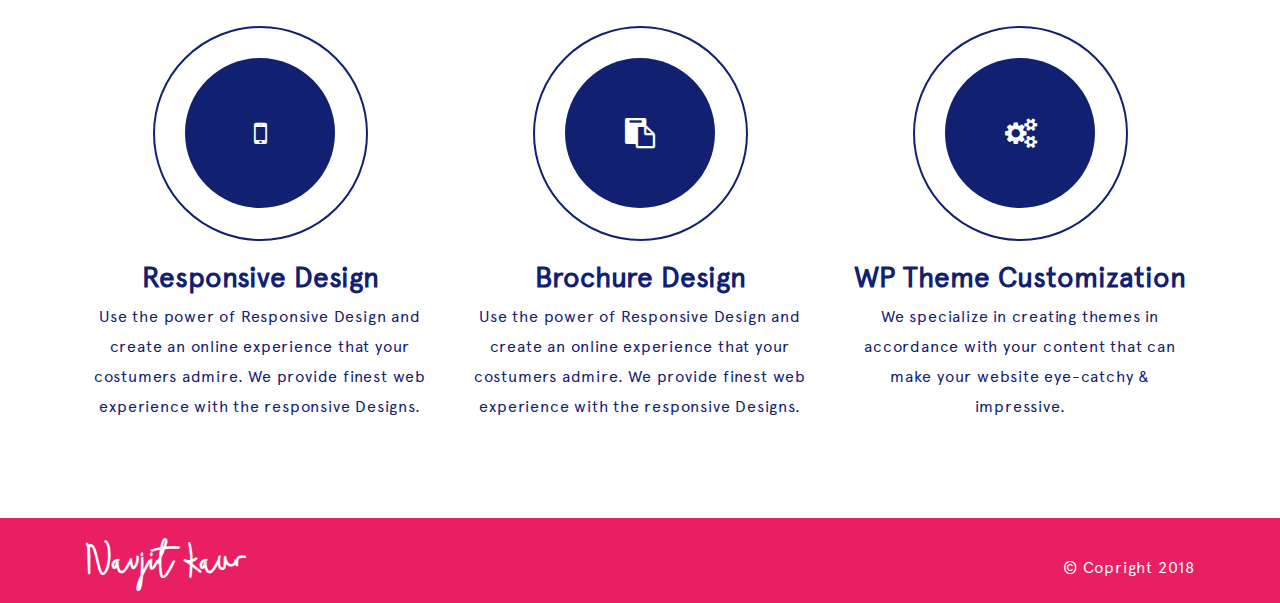
==== commit cfab3406: "new11" ====
--- a/index.html
+++ b/index.html
@@ -67,7 +67,7 @@
 				<h2>Skills</h2>
 				<span>Skill and confidence are an unconquered army.</span>
 			</div>	
-			<div class="col-md-4">
+			<div class="col-lg-4 col-md-6">
 				<div class="skill-main mar-btm">
 					<div class="border">
 						<div class="circle">
@@ -78,7 +78,7 @@
 					<p>Let handle the HTML5 & CSS3 so you’re free to focus on what you love to do creating gorgeous visual experiences. A design suite lets you easily bring vision </p>
 				</div>
 			</div>
-			<div class="col-md-4">
+			<div class="col-lg-4 col-md-6">
 				<div class="skill-main mar-btm">
 					<div class="border">
 						<div class="circle">
@@ -89,7 +89,7 @@
 					<p>Breathe your ideas into life with our extra-ordinary User Interface Design! Let us create a design that is simple, but efficient!</p>
 				</div>
 			</div>
-			<div class="col-md-4">
+			<div class="col-lg-4 col-md-6">
 				<div class="skill-main mar-btm">
 					<div class="border">
 						<div class="circle">
@@ -100,7 +100,7 @@
 					<p>A perfect logo is pictorial representation of your business ideas! Let us design a unique logo that will make your statement in market.</p>
 				</div>
 			</div>
-			<div class="col-md-4">
+			<div class="col-lg-4 col-md-6">
 				<div class="skill-main">
 					<div class="border">
 						<div class="circle">
@@ -111,7 +111,7 @@
 					<p>Use the power of Responsive Design and create an online experience that your costumers admire. We provide finest web experience with the responsive Designs.</p>
 				</div>
 			</div>
-			<div class="col-md-4">
+			<div class="col-lg-4 col-md-6">
 				<div class="skill-main">
 					<div class="border">
 						<div class="circle">
@@ -122,7 +122,7 @@
 					<p>Use the power of Responsive Design and create an online experience that your costumers admire. We provide finest web experience with the responsive Designs.</p>
 				</div>
 			</div>
-			<div class="col-md-4">
+			<div class="col-lg-4 col-md-6">
 				<div class="skill-main">
 					<div class="border">
 						<div class="circle">
--- a/css/style.css
+++ b/css/style.css
@@ -1,6 +1,6 @@
 ::-webkit-scrollbar-track{-webkit-box-shadow:inset 0 0 6px rgba(0,0,0,0.3);border-radius:10px;background-color:#F5F5F5;}
 ::-webkit-scrollbar{width:5px;background-color:#F5F5F5;}
-::-webkit-scrollbar-thumb{border-radius:10px;-webkit-box-shadow:inset 0 0 6px rgba(0,0,0,.3);background-color:#9a9a9a;}
+::-webkit-scrollbar-thumb{border-radius:10px;-webkit-box-shadow:inset 0 0 6px rgba(0,0,0,.3);background-color:#112071;}
 body{
 	 font-family: 'apercuregular';
 }
@@ -263,7 +263,6 @@
     font-family: 'noemiescriptregular';
     font-weight: 700;
     line-height: 68px;
-    width: 865px;
     text-align: center;
     margin:  0 auto;
 }
@@ -274,7 +273,9 @@
     text-align:  center;
     margin-top: 45px;
 }
-
+.pink-btn a:hover {
+    background-color: #e91e63;
+}
 .pink-btn a {
     background-color: #112071;
     color: #fff;
@@ -284,6 +285,7 @@
     line-height: 19px;
     padding: 15px 50px;
     border-radius: 30px;
+	transition:all .3s ease-in;
 }
 .icon-text span {
     color: #e91e63;
@@ -389,3 +391,17 @@
 }
 
 .skill-main p {text-align: center;color: #112071;}
+
+.padding.pink:before {
+    content: "\f0d7";
+    font-family: FontAwesome;
+    position:  absolute;
+    top: -42px;
+    left: 19%;
+    color: #fff;
+    font-size: 65px;
+}
+
+.padding.pink {
+    position:  relative;
+}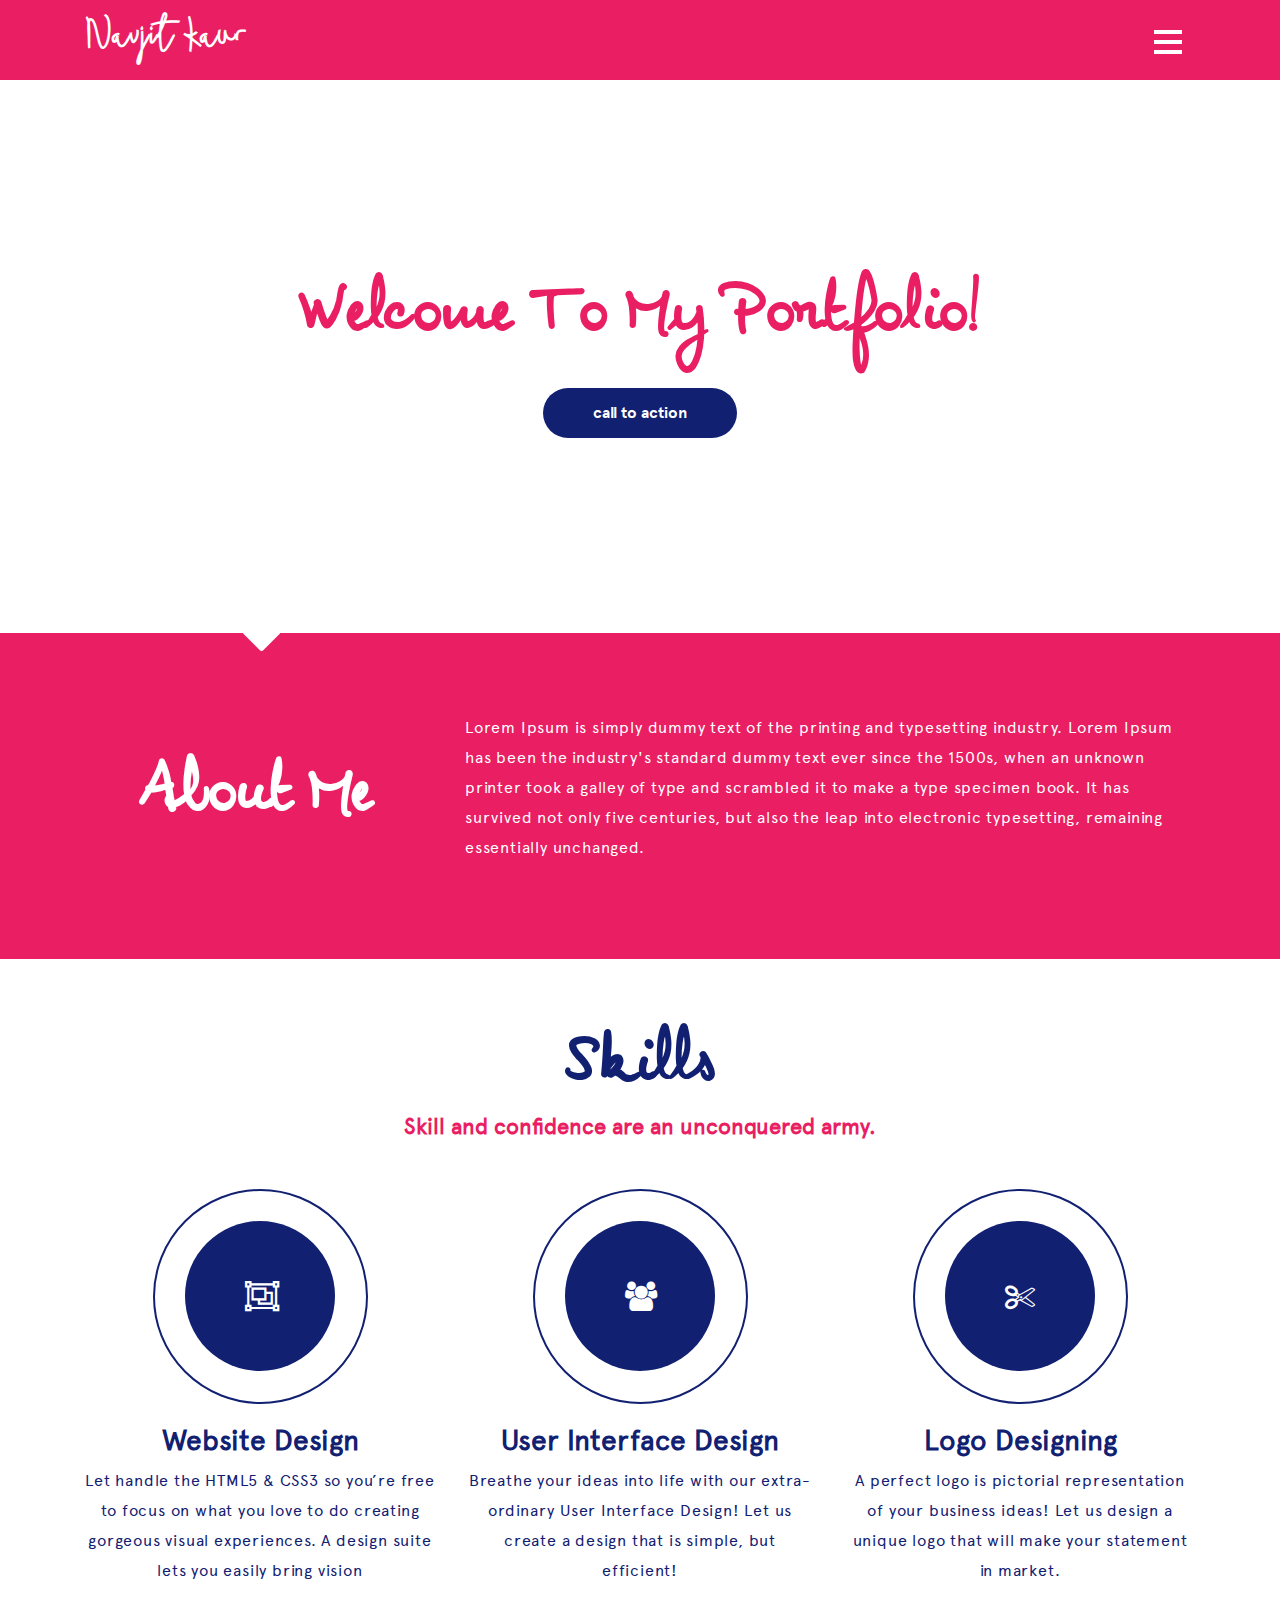
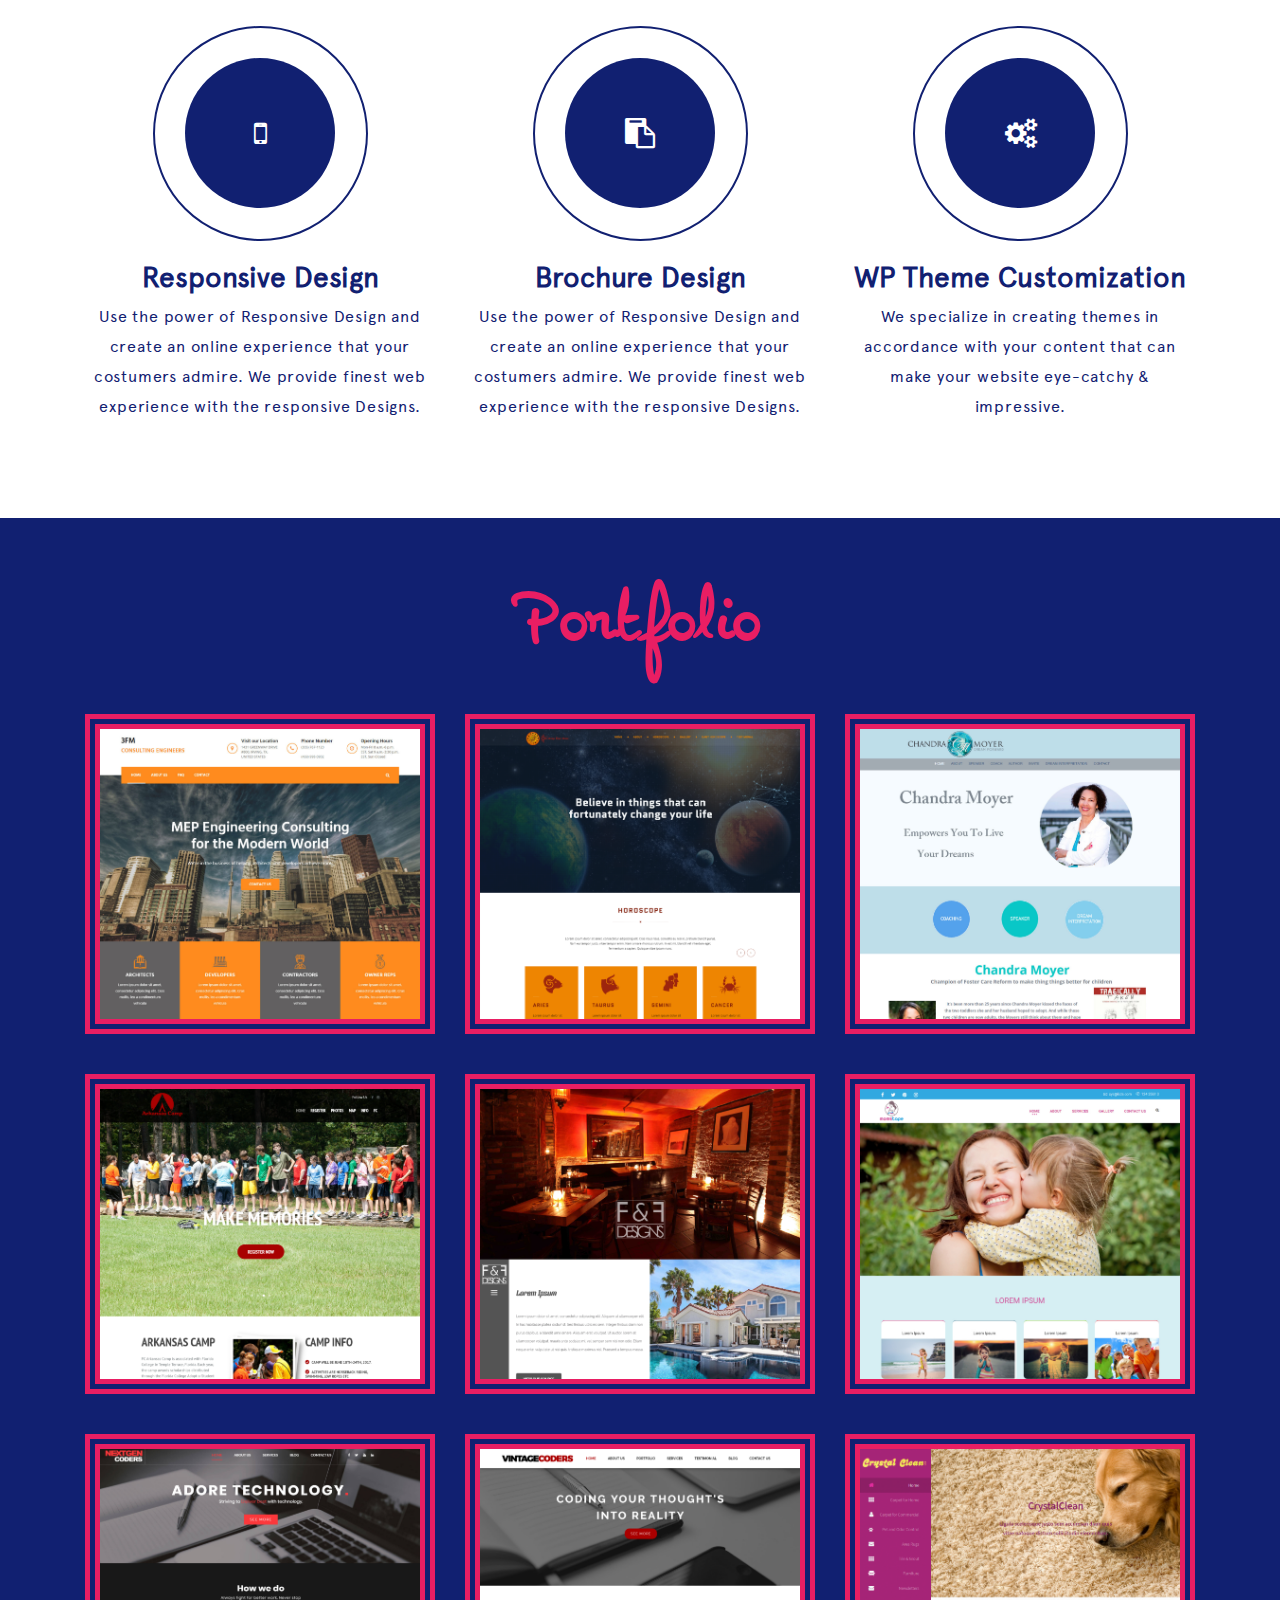
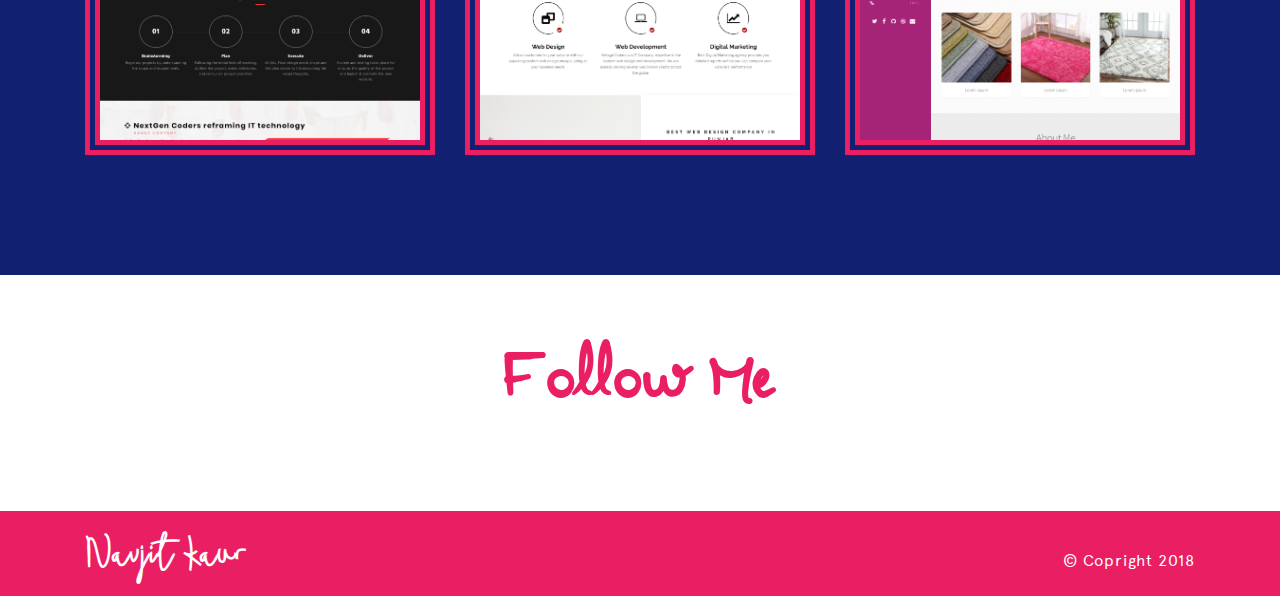
==== commit 39a815e7: "new" ====
--- a/index.html
+++ b/index.html
@@ -136,6 +136,54 @@
 		</div>
 	</div>
 </div>
+<div class="padding blue-bg">
+	<div class="container">
+		<div class="row">
+			<div class="heading text-center mar-btm">
+				<h2>Portfolio</h2>
+			</div>	
+			<div class="col-lg-4 col-md-6 mar-btm">
+				<div class="port-img"><img src="images/design1.png"><div class="overlay"><h3>Design1</h3></div></div>
+			</div>
+			<div class="col-lg-4 col-md-6 mar-btm">
+				<div class="port-img"><img src="images/design2.png"><div class="overlay"><h3>Design2</h3></div></div>
+			</div>
+			<div class="col-lg-4 col-md-6 mar-btm">
+				<div class="port-img"><img src="images/design3.png"><div class="overlay"><h3>Design3</h3></div></div>
+			</div>
+			<div class="col-lg-4 col-md-6 mar-btm">
+				<div class="port-img"><img src="images/design4.png"><div class="overlay"><h3>Design4</h3></div></div>
+			</div>
+			<div class="col-lg-4 col-md-6 mar-btm">
+				<div class="port-img"><img src="images/design5.png"><div class="overlay"><h3>Design5</h3></div></div>
+			</div>
+			<div class="col-lg-4 col-md-6 mar-btm">
+				<div class="port-img"><img src="images/design6.png"><div class="overlay"><h3>Design6</h3></div></div>
+			</div>
+			<div class="col-lg-4 col-md-6 mar-btm">
+				<div class="port-img"><img src="images/design7.png"><div class="overlay"><h3>Design7</h3></div></div>
+			</div>
+			<div class="col-lg-4 col-md-6 mar-btm">
+				<div class="port-img"><img src="images/design8.png"><div class="overlay"><h3>Design8</h3></div></div>
+			</div>
+			<div class="col-lg-4 col-md-6 mar-btm">
+				<div class="port-img"><img src="images/design9.png"><div class="overlay"><h3>Design9</h3></div></div>
+			</div>
+		</div>
+	</div>
+</div>
+<div class="padding">
+	<div class="container">
+		<div class="row">
+			<div class="col-sm-12">
+				<div class="heading text-center">
+				<h2>Follow Me</h2>
+				</div>
+				
+			</div>
+		</div>
+	</div>
+</div>
 <div class="copyright">
 	<div class="container">
 		<div class="row">
--- a/css/style.css
+++ b/css/style.css
@@ -8,6 +8,7 @@
     line-height: 30px;
     letter-spacing: 0.8px;
 }
+img{max-width:100%;}
 @font-face {
     font-family: 'noemiescriptregular';
     src: url('../fonts/noemiescript-webfont.woff2') format('woff2'),
@@ -404,4 +405,34 @@
 
 .padding.pink {
     position:  relative;
+}
+.blue-bg {
+    background-color: #112071;
+}
+.overlay {
+    position:  absolute;
+    width:  100%;
+    height:  100%;
+	background-color: transparent;
+    top: 0;
+	transition: all .3s ease-in;
+}
+.port-img {
+    position:  relative;
+    border: 15px double #e91e63;	
+}
+.port-img:hover .overlay {
+    background-color: rgba(233, 30, 99, 0.81);
+}
+.overlay h3 {
+    color:  #fff;
+    font-weight: bold;
+    padding-top: 38%;
+    padding-left: 35%;
+    opacity:  0;
+	transition:all .3s ease-in;
+}
+
+.port-img:hover .overlay h3 {
+    opacity:  1;
 }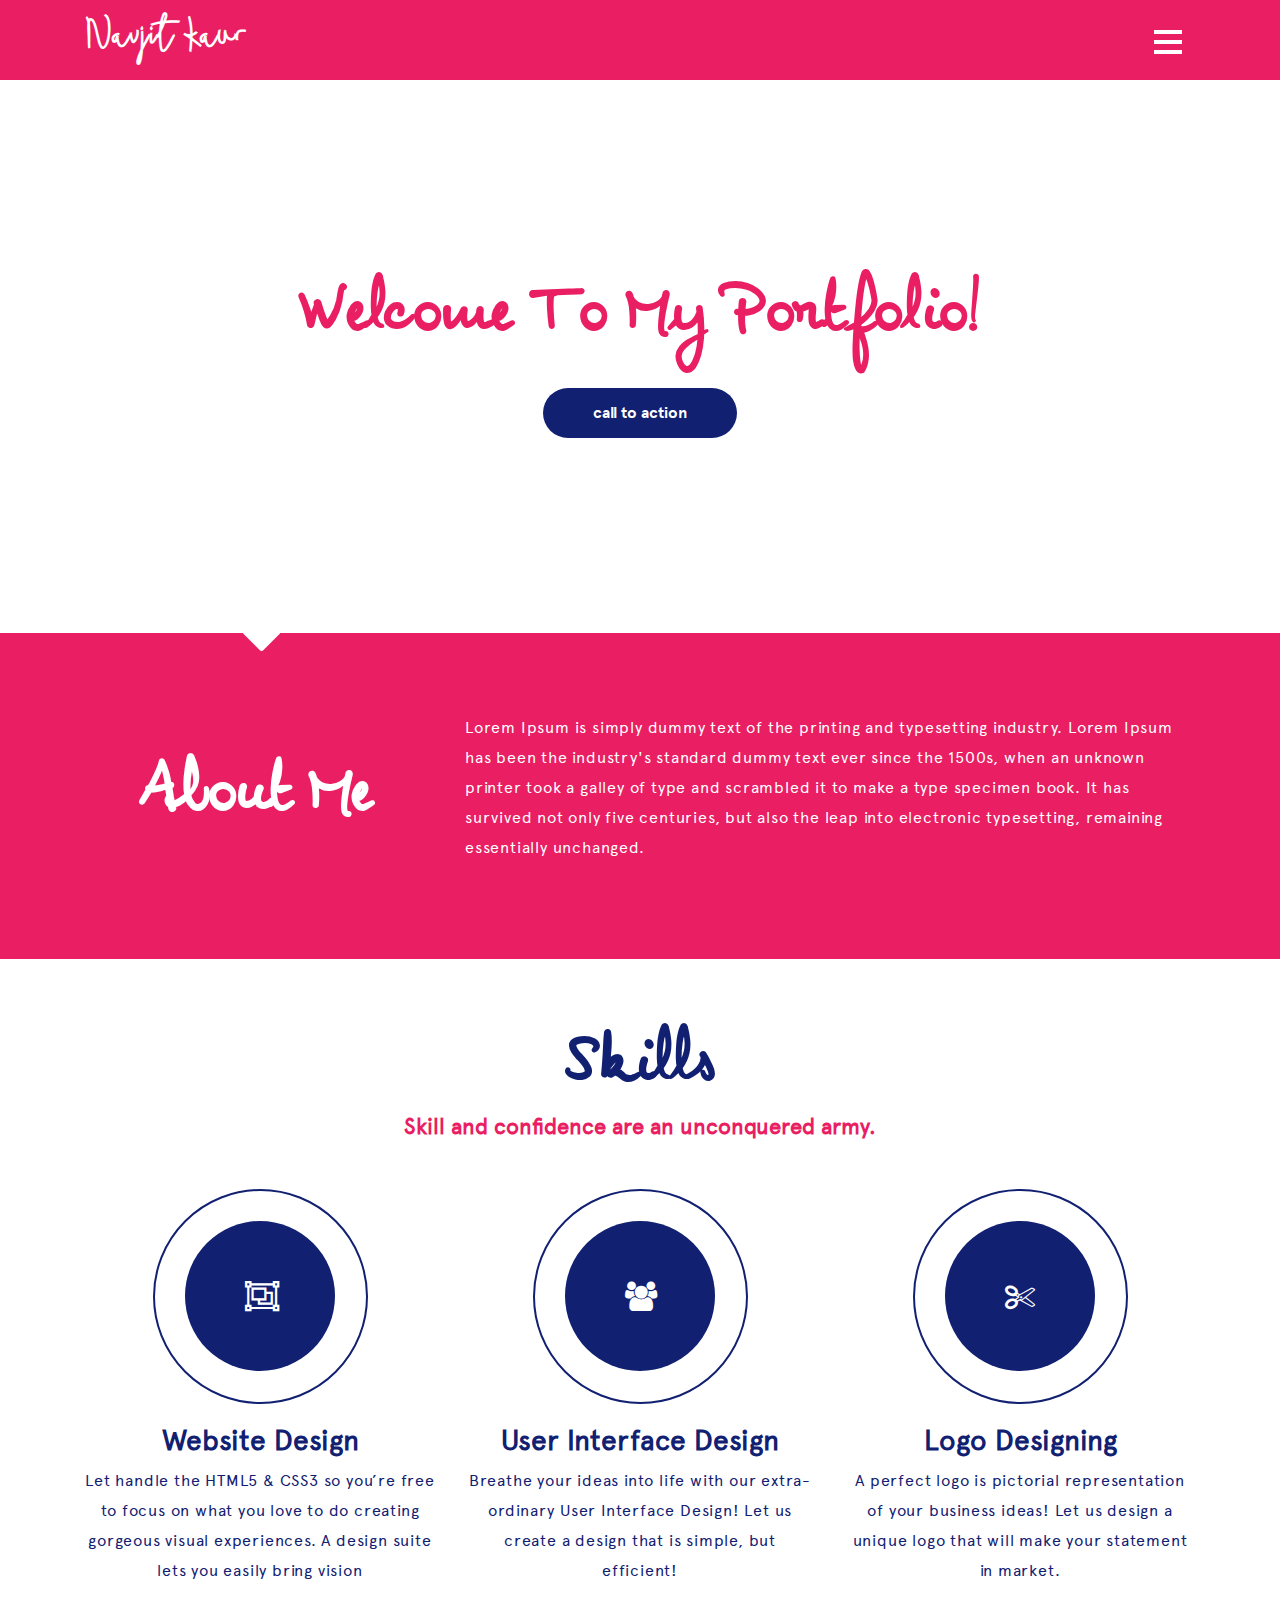
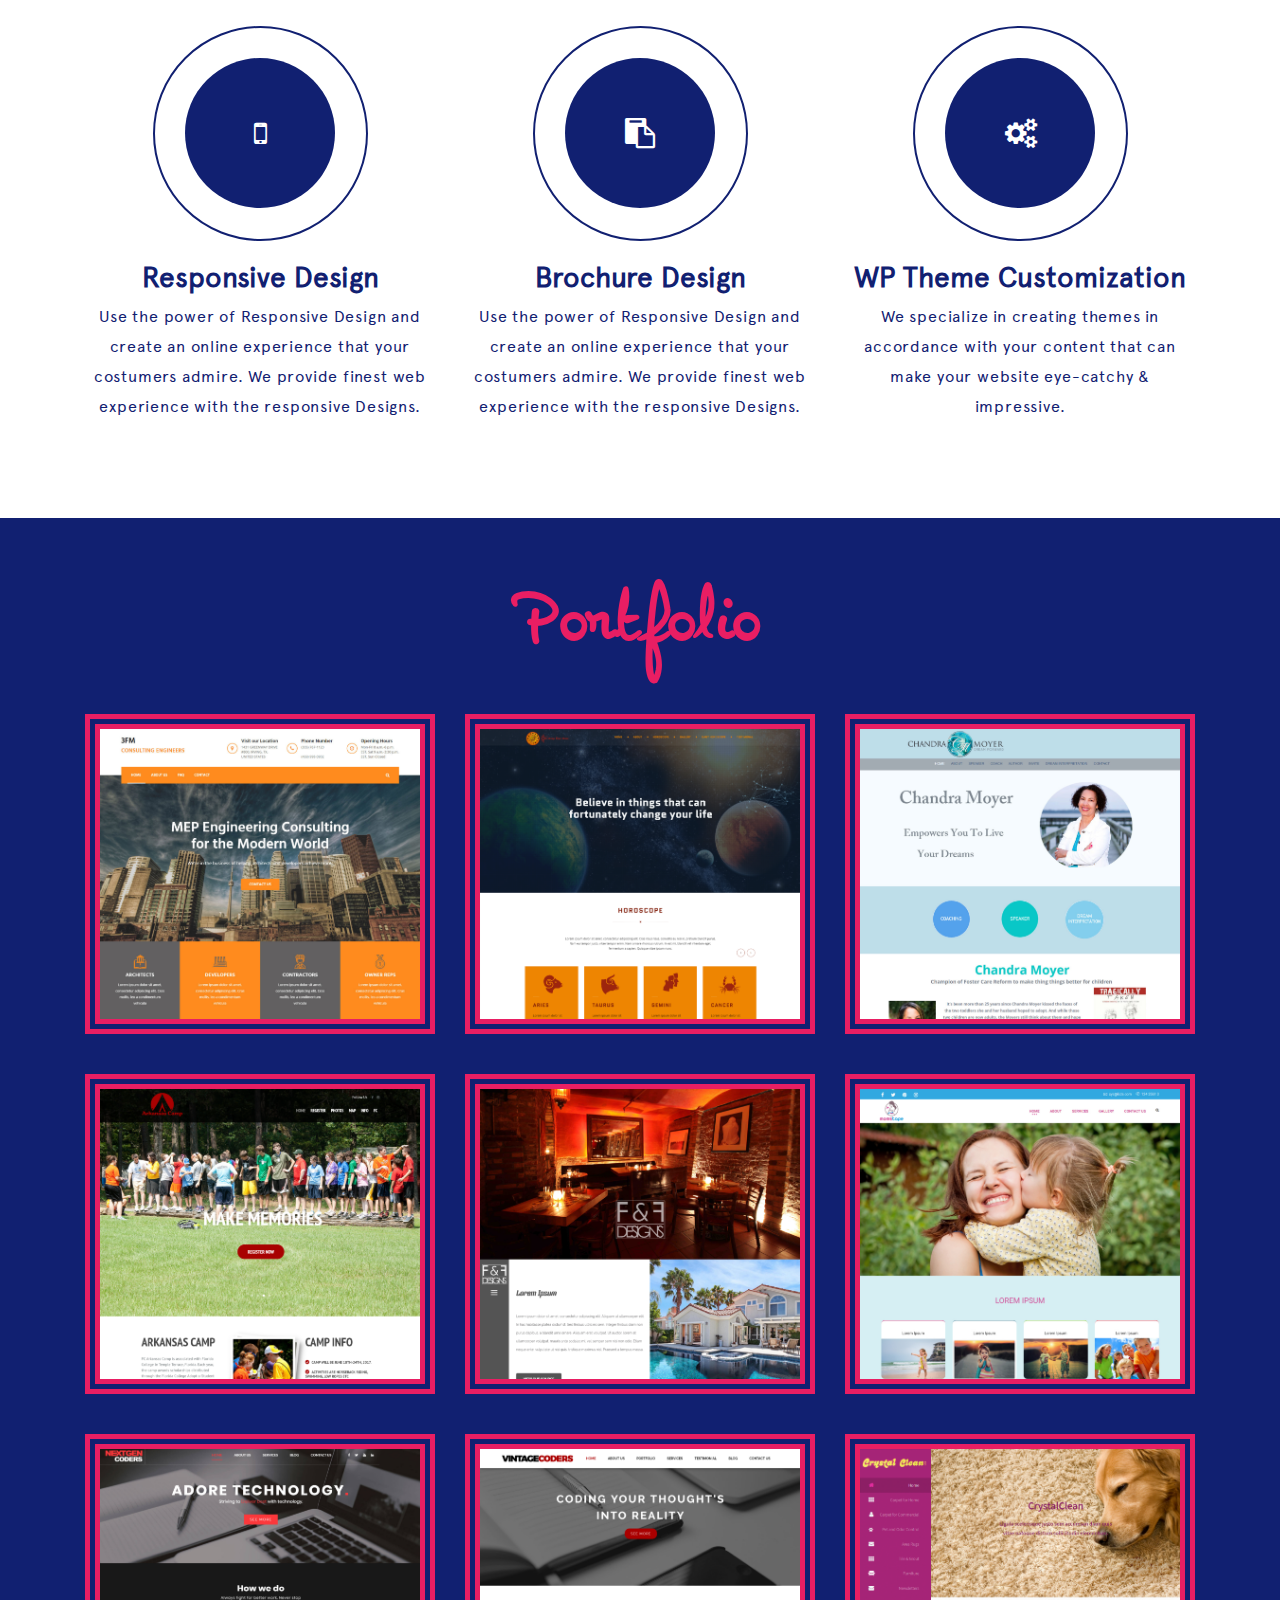
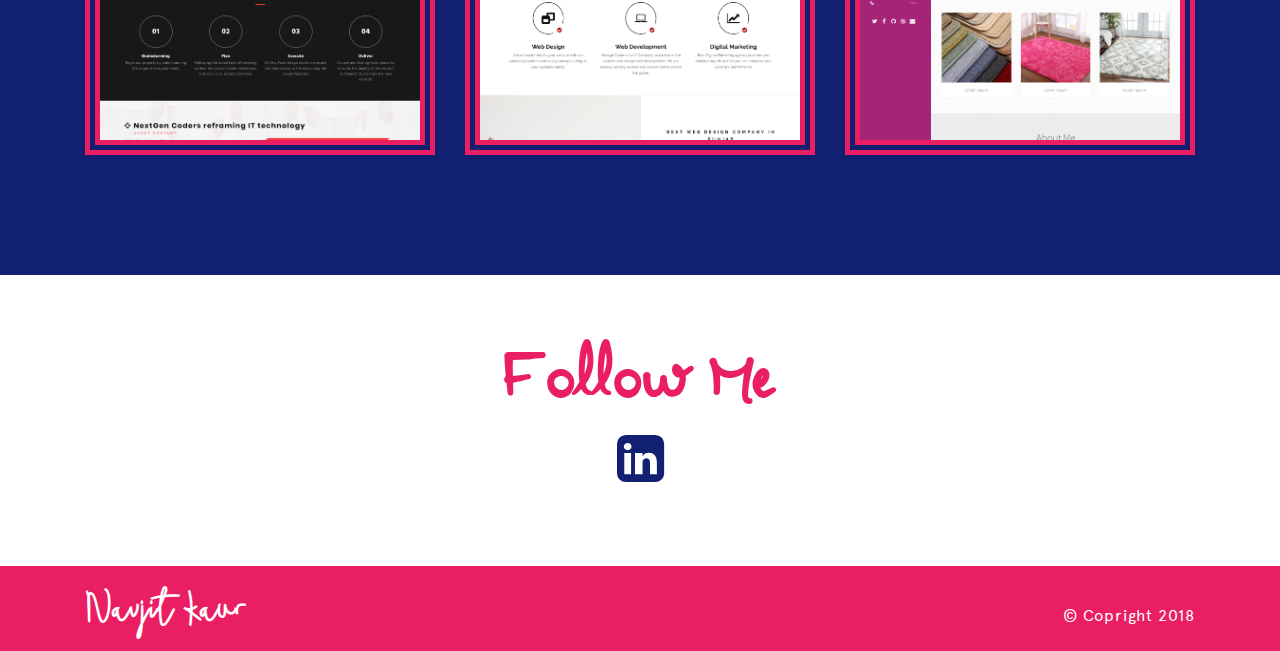
==== commit 4483e776: "new" ====
--- a/index.html
+++ b/index.html
@@ -178,8 +178,8 @@
 			<div class="col-sm-12">
 				<div class="heading text-center">
 				<h2>Follow Me</h2>
-				</div>
-				
+				</div>	
+				<div class="follow-link"><a href="https://www.linkedin.com/"><i class="fa fa-linkedin-square" aria-hidden="true"></i></a></div>	
 			</div>
 		</div>
 	</div>
--- a/css/style.css
+++ b/css/style.css
@@ -435,4 +435,12 @@
 
 .port-img:hover .overlay h3 {
     opacity:  1;
+}
+.follow-link {
+    text-align: center;
+}
+
+.follow-link i {
+    font-size: 55px;
+    color: #112071;
 }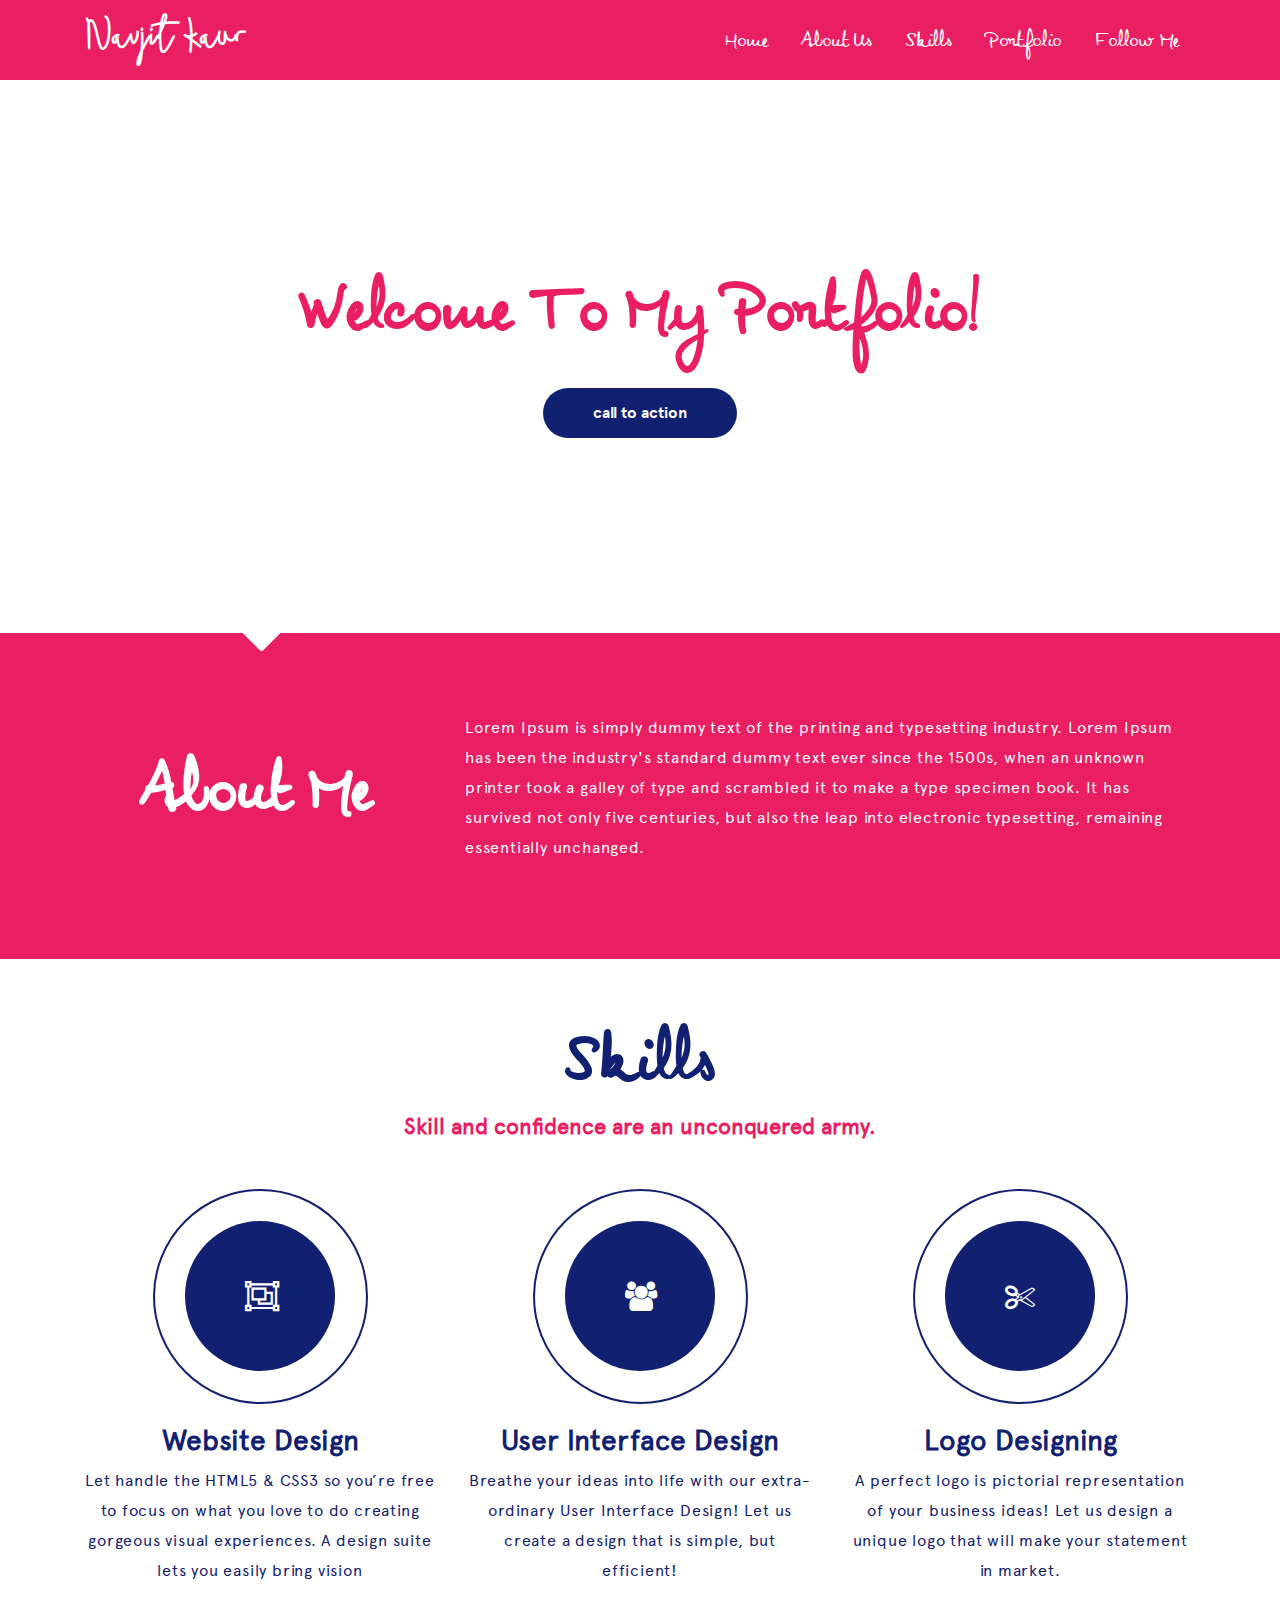
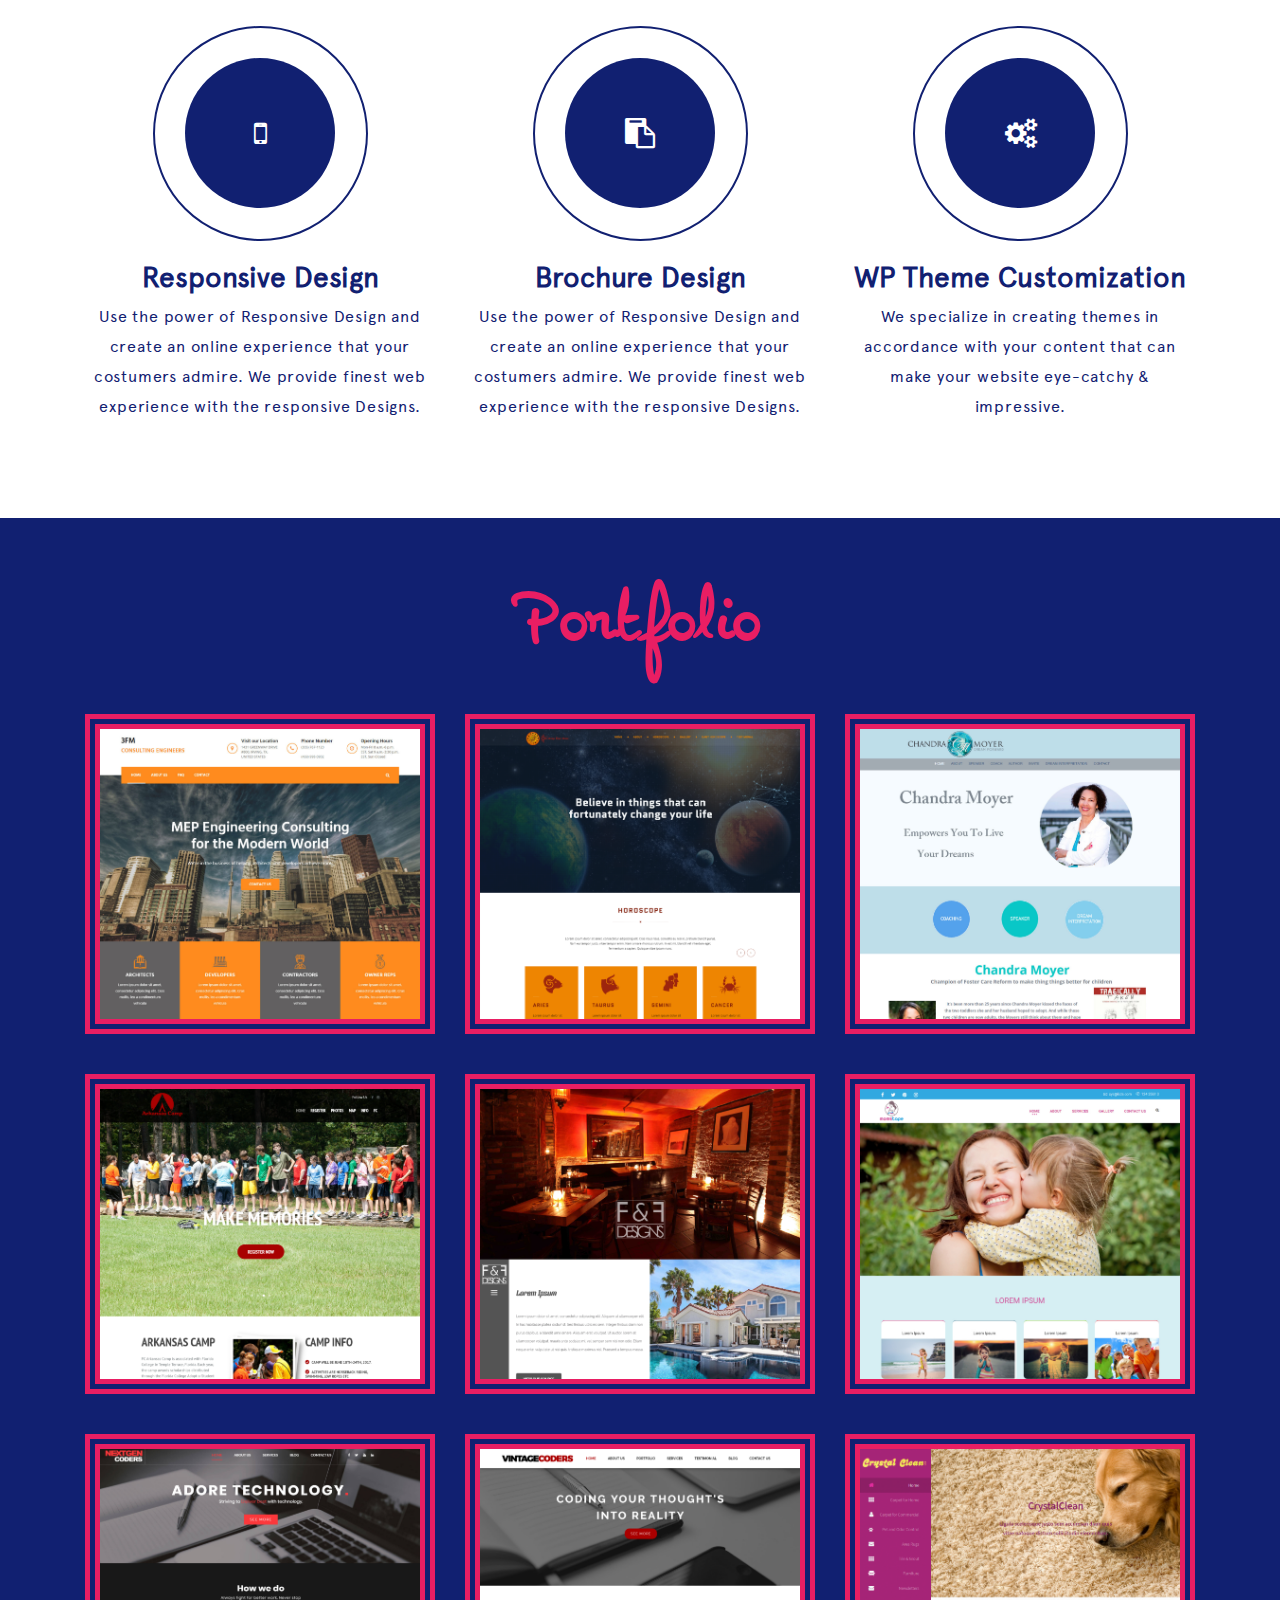
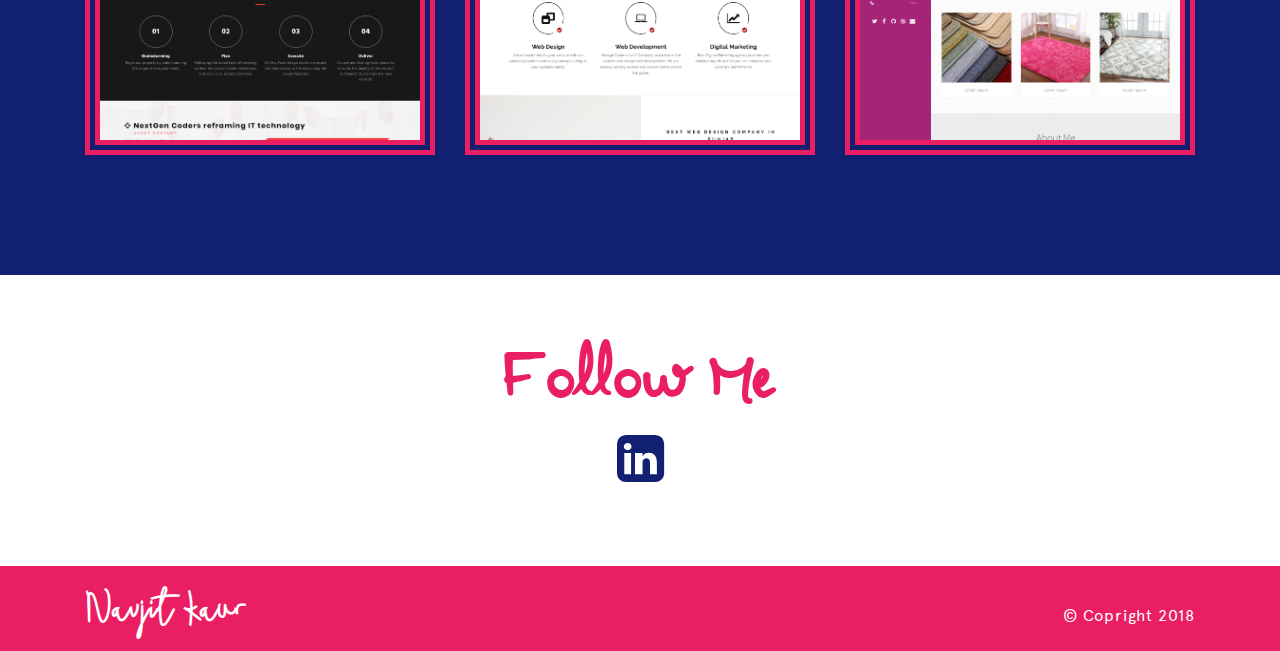
==== commit f1e2e296: "new" ====
--- a/index.html
+++ b/index.html
@@ -10,35 +10,27 @@
 </head>
 <body id="myPage" class="home" data-spy="scroll" data-target=".navbar" data-offset="50">
 <header> 
- <nav class='navbar navbar-inverse '>
-  <div class='container'>
-    <div class='navbar-header'>
-      <a class='navbar-brand' href='index.html'>Navjit Kaur</a>
-      <button class='btn navbar-btn btn-link pull-right' data-target='#modalNavigation' data-toggle='modal' type='button'>
-        <span class='sr-only'>Open navigation</span>
-		<img src="images/i-menu-open.svg">
-      </button>
-    </div>
-  </div>
-</nav>
-<div class='modal modal-fullscreen-menu' id='modalNavigation' role='dialog' tabindex='-1'>
-	<div class="container relative">
-	  <button aria-label='Close' class='close' data-dismiss='modal' type='button'>
-		<span class='sr-only'>Close navigation</span>
-		<span class="close1">close</span><img src="images/close-menu.svg">
-		<!-- <span class='glyphicon glyphicon-remove'></span> -->
-	  </button>
-	  <div class='modal-dialog'>
-		<nav class='list-group'>
-		  <a class='list-group-item active' href='index.html'>Home</a>
-		  <a class='list-group-item' href='#'>About</a>
-		  <a class='list-group-item' href='#'>Skills</a>
-		  <a class='list-group-item' href='#'>Portfolio</a>
-		  <a class='list-group-item' href='#'>Contact</a>
-		</nav>	
+<nav class="navbar navbar-inverse">
+	  <div class="container">
+		<div class="navbar-header">
+		  <button type="button" class="navbar-toggle" data-toggle="collapse" data-target="#myNavbar">
+			<span class="icon-bar"></span>
+			<span class="icon-bar"></span>
+			<span class="icon-bar"></span>                        
+		  </button>
+		  <a class='navbar-brand' href='index.html'>Navjit Kaur</a>
+		</div>
+		<div class="collapse navbar-collapse" id="myNavbar">
+		  <ul class="nav navbar-nav navbar-left">
+			<li><a class="active" href="index.html">Home</a></li>
+			<li><a href="#about">About Us</a></li>
+			<li><a href="#skills">Skills</a></li>
+            <li><a href="#portfolio">Portfolio</a></li>			
+			<li><a href="#follow">Follow Me</a></li>
+		  </ul>
+		</div>
 	  </div>
-  </div>
-</div>
+	</nav>
 </header>
 <div class="banner">
 	<div class="container">
@@ -48,7 +40,7 @@
 		</div>
 	</div>
 </div>
-<div class="padding pink">
+<div class="padding pink" id="about">
 	<div class="container">
 		<div class="row">
 			<div class="col-md-4">
@@ -60,7 +52,7 @@
 		</div>
 	</div>
 </div>
-<div class="padding">
+<div class="padding" id="skills">
 	<div class="container">
 		<div class="row">
 			<div class="heading blue text-center">
@@ -136,7 +128,7 @@
 		</div>
 	</div>
 </div>
-<div class="padding blue-bg">
+<div class="padding blue-bg" id="portfolio">
 	<div class="container">
 		<div class="row">
 			<div class="heading text-center mar-btm">
@@ -172,7 +164,7 @@
 		</div>
 	</div>
 </div>
-<div class="padding">
+<div class="padding" id="follow">
 	<div class="container">
 		<div class="row">
 			<div class="col-sm-12">
@@ -198,5 +190,41 @@
 </div>
 <script src="js/jquery.min.js"></script>
 <script src="js/bootstrap.min.js"></script>
+<script>
+jQuery(function($) {
+  $('#myNavbar a[href*="#"]:not([href="#"])').click(function(e) {
+     if (location.pathname.replace(/^\//,'') == this.pathname.replace(/^\//,'') || location.hostname == this.hostname) {
+	
+    
+      var target = $(this.hash);
+    
+      headerHeight = 120;
+      
+      target = target.length ? target : $('[name=' + this.hash.slice(1) +']');
+      
+      if (target.length) {
+        $('html,body').stop().animate({
+          scrollTop: target.offset().top - 80 //offsets for fixed header
+        }, 3000);
+        
+      }
+    }
+  });
+});
+function checkScroll(){
+    var startY = $('.navbar').height() * 0; //The point where the navbar changes in px
+
+    if($(window).scrollTop() > startY){
+        $('.navbar').addClass("scrolled");
+    }else{
+        $('.navbar').removeClass("scrolled");
+    }
+}
+if($('.navbar').length > 0){
+    $(window).on("scroll load resize", function(){
+        checkScroll();
+    });
+}
+</script>
 </body>
 </html>
--- a/css/style.css
+++ b/css/style.css
@@ -103,13 +103,13 @@
 .navbar-header {
   float: none;
 }
-.modal {
+/* .modal {
     background-color: #e91e63;
-}	
+} */	
 .relative {
     position: relative;
 }
-.modal-fullscreen-menu .close {
+/* .modal-fullscreen-menu .close {
   color: white;
   opacity: 1;
   padding: 10px;
@@ -161,7 +161,7 @@
 .modal-fullscreen-menu .list-group a:hover:before {
   transform: translate3d(0, 0, 0);
   opacity: 1;
-}
+} */
 button.btn.navbar-btn.btn-link.pull-right {
     float: right;
 }
@@ -170,6 +170,7 @@
     border: none;
     border-radius:  0px;
 	height: 80px;
+    transition: all .3s ease-in;	
 }
 button.close:focus {
     outline: 0;
@@ -178,9 +179,9 @@
     pointer-events: auto;
 }
 
-.navbar-header {
+/* .navbar-header {
    width:100%;
-}
+} */
 a.navbar-brand {
 	font-size:22px;
 	line-height: 30px;
@@ -194,7 +195,7 @@
     background-color: #e91e63;
     padding: 20px 0px;
 }
-.modal-fullscreen-menu .list-group a:after {
+/* .modal-fullscreen-menu .list-group a:after {
     content:  "";
     position:  absolute;
     display:  inline-block;
@@ -205,7 +206,7 @@
     bottom: 11px;
     transition: .3s ease-in;
     z-index: -1;
-}
+} */
 .copyright a.navbar-brand {
     margin: 0;
     padding-top: 10px;
@@ -443,4 +444,41 @@
 .follow-link i {
     font-size: 55px;
     color: #112071;
+}
+button.navbar-toggle {
+    display: none;
+}
+
+ul.nav.navbar-nav.navbar-left {
+    display: inline-block;
+    float: right;
+	margin-top: 10px;	
+}
+nav.navbar.navbar-inverse.scrolled {
+    background-color: #e91e63;
+    position: fixed;
+    width: 100%;
+    z-index: 99;
+    top: 0;
+    height: 70px;
+}
+div#myNavbar {
+    display: block;
+    display: inline-block;
+    float: right;
+    flex-grow: inherit;
+    flex-basis: auto;
+    text-align: right;
+}
+
+ul.nav.navbar-nav.navbar-left li {
+    display: inline-block;
+}
+
+ul.nav.navbar-nav.navbar-left li a {
+    color: white;
+    padding: 0px 15px;
+    font-family: 'noemiescriptregular';
+    font-size: 20px;
+    vertical-align: super;
 }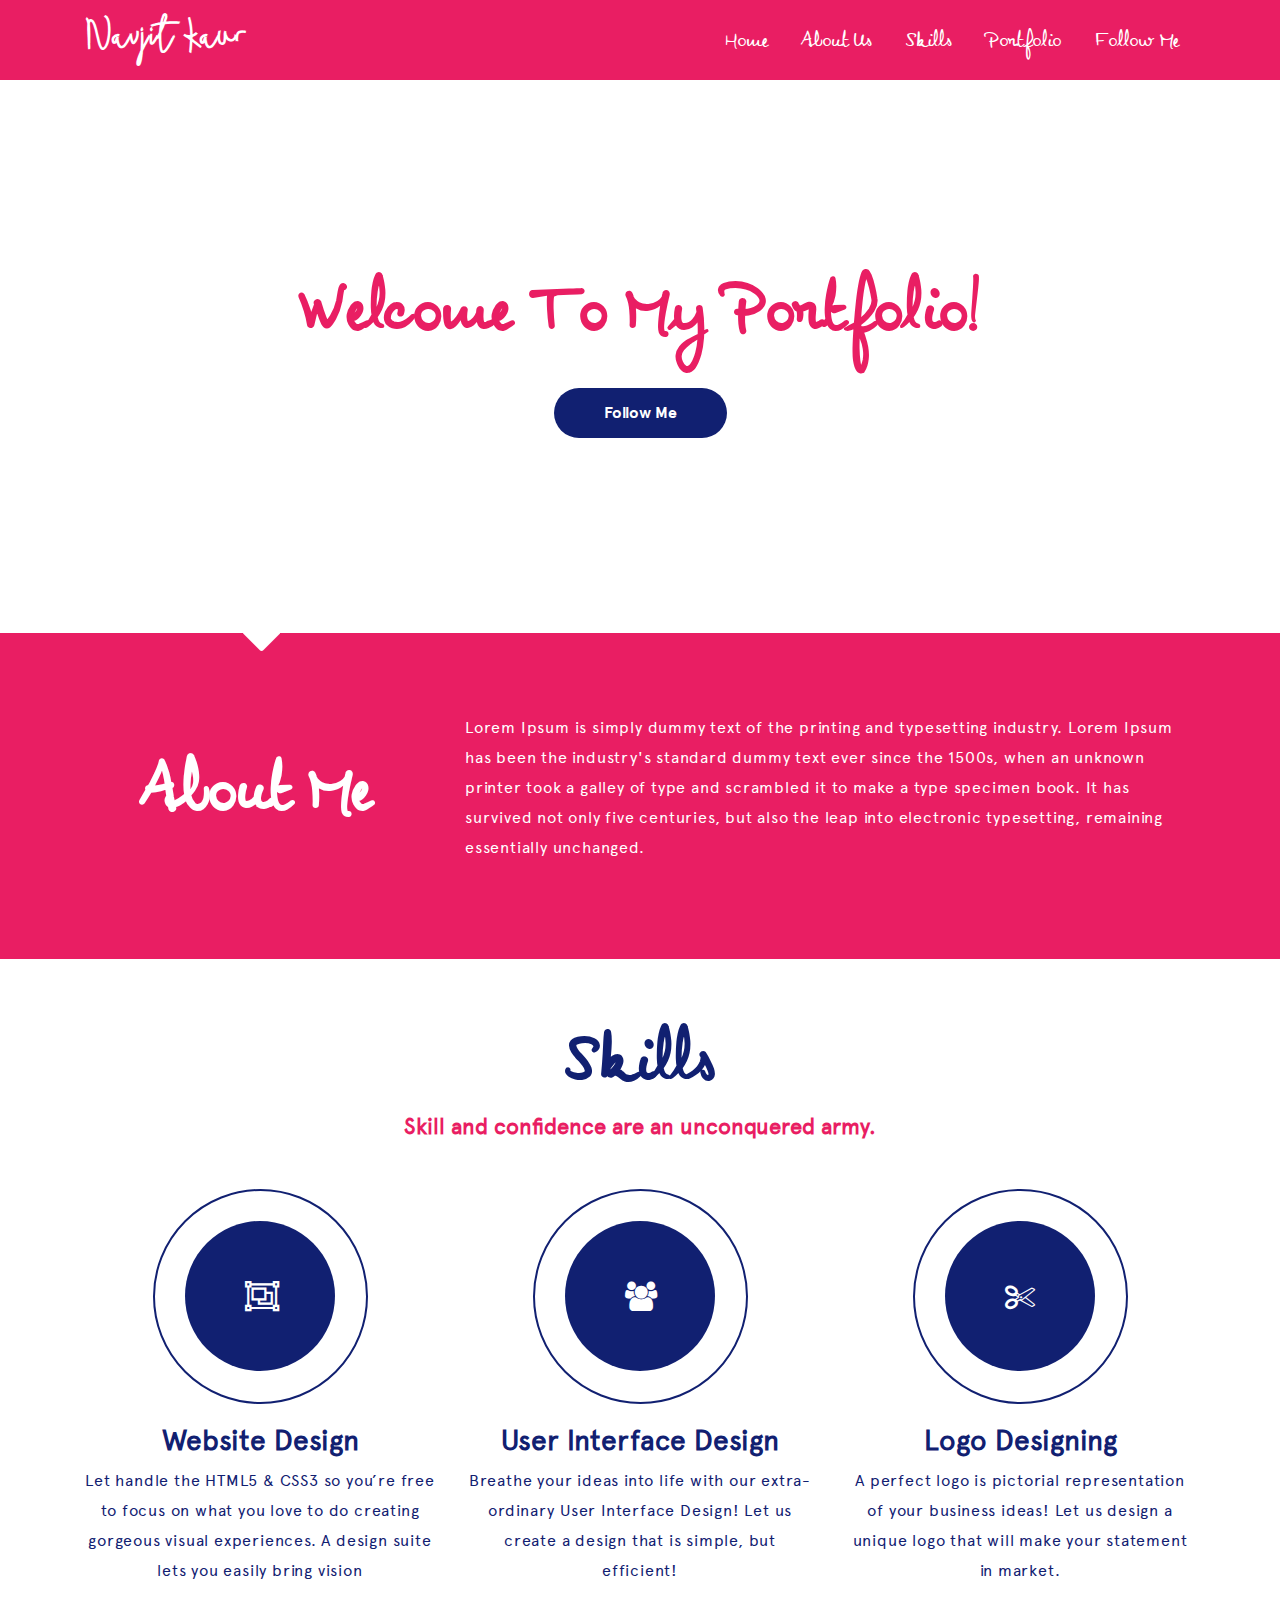
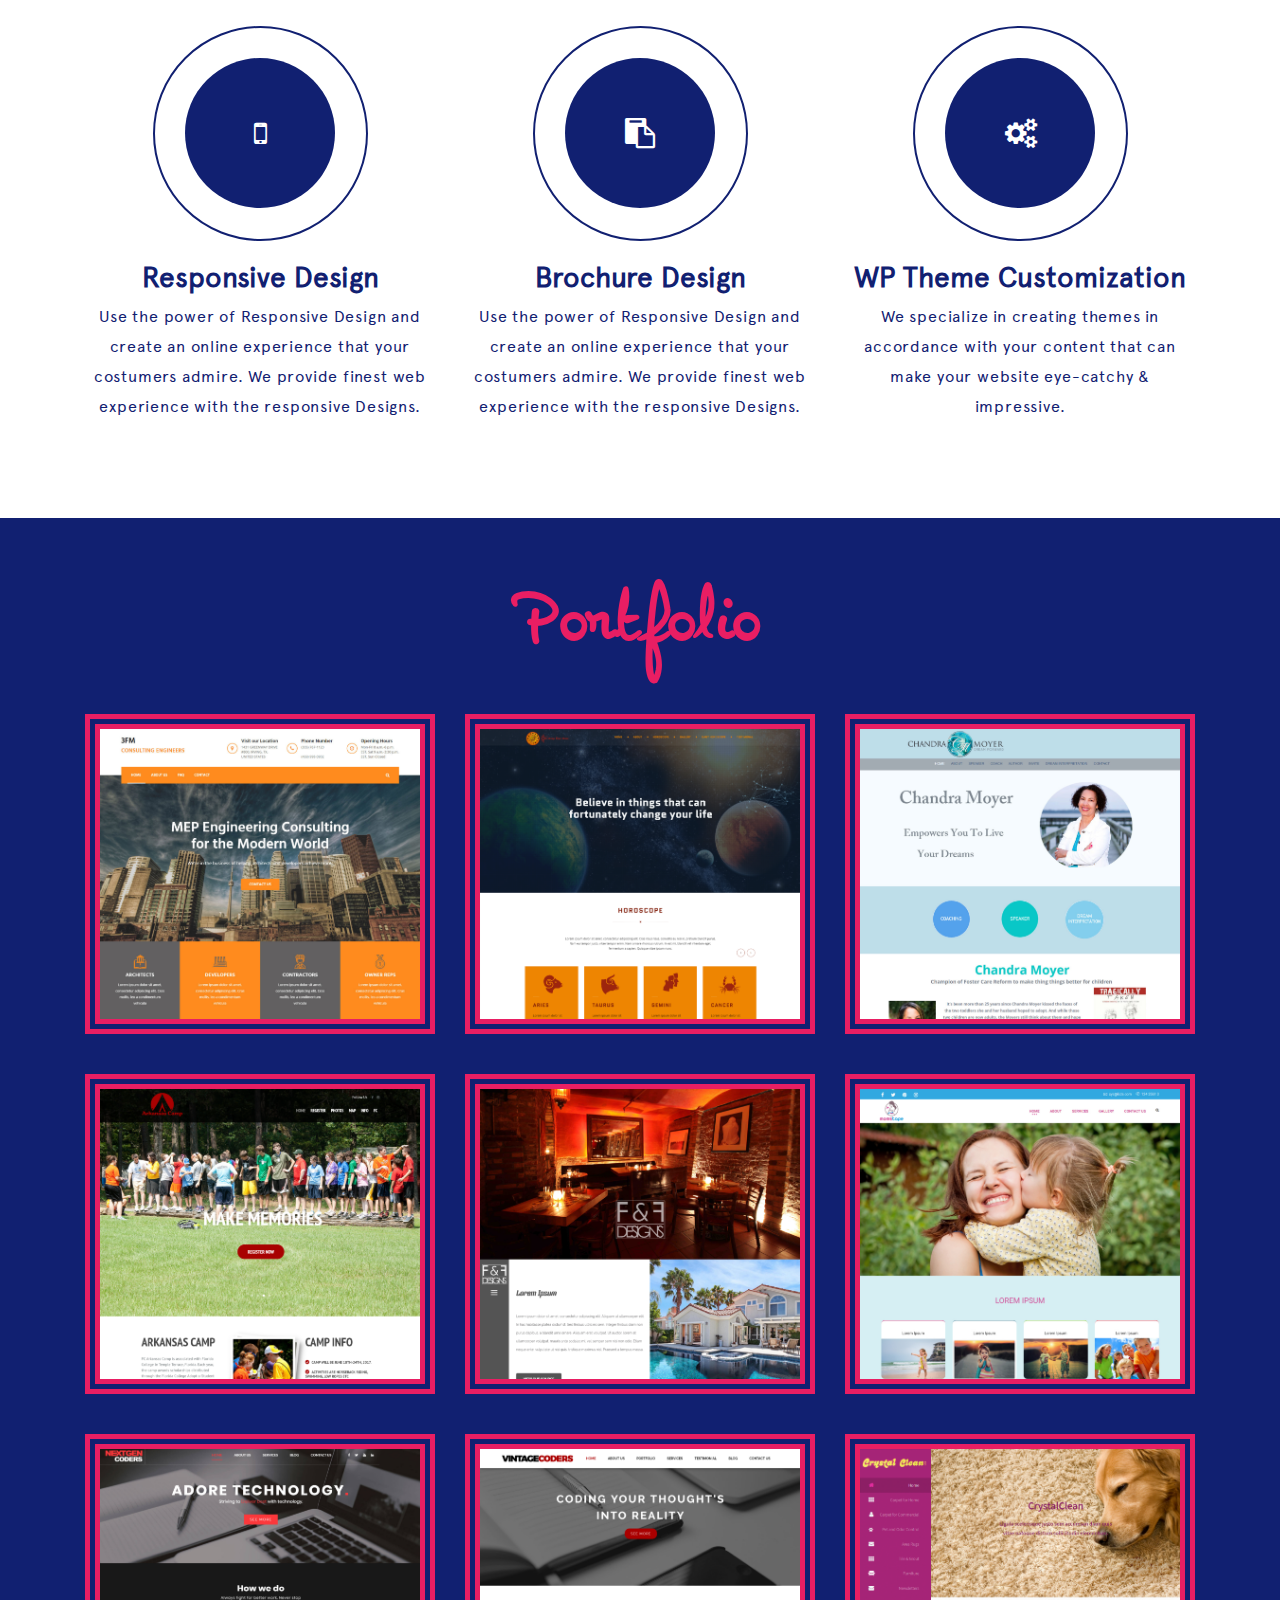
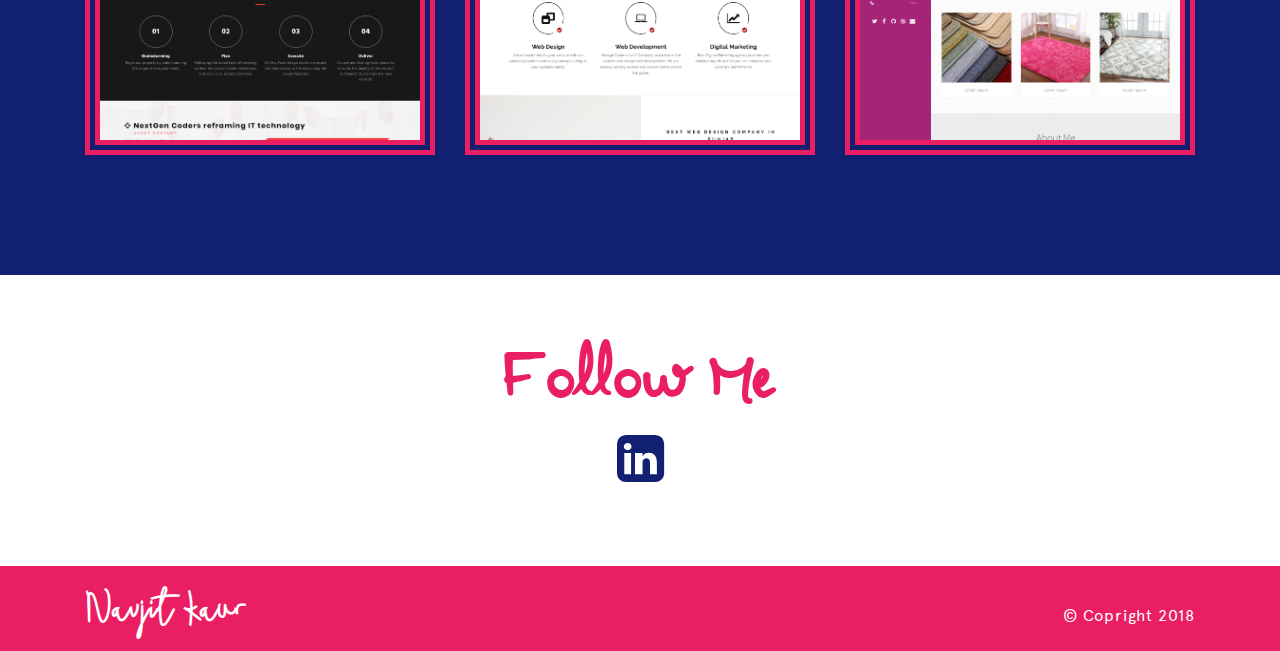
==== commit fd9f33fc: "new" ====
--- a/index.html
+++ b/index.html
@@ -36,7 +36,7 @@
 	<div class="container">
 		<div class="banner-text">
 			<h1>Welcome To My Portfolio!</h1>
-			<div class="pink-btn"><a href="#">call to action</a></div>
+			<div class="pink-btn"><a href="#">Follow Me</a></div>
 		</div>
 	</div>
 </div>
--- a/css/style.css
+++ b/css/style.css
@@ -445,15 +445,7 @@
     font-size: 55px;
     color: #112071;
 }
-button.navbar-toggle {
-    display: none;
-}
-
-ul.nav.navbar-nav.navbar-left {
-    display: inline-block;
-    float: right;
-	margin-top: 10px;	
-}
+
 nav.navbar.navbar-inverse.scrolled {
     background-color: #e91e63;
     position: fixed;
@@ -462,6 +454,16 @@
     top: 0;
     height: 70px;
 }
+@media (min-width:768px){
+	button.navbar-toggle {
+    display: none;
+}
+ul.nav.navbar-nav.navbar-left {
+    display: inline-block;
+    float: right;
+	margin-top: 10px;	
+}
+
 div#myNavbar {
     display: block;
     display: inline-block;
@@ -481,4 +483,48 @@
     font-family: 'noemiescriptregular';
     font-size: 20px;
     vertical-align: super;
-}+}
+}
+@media (max-width:767px){
+button.navbar-toggle {
+    float: right;
+    background-color: transparent;
+    border: none;
+    margin-top: 6px;	
+}
+
+.navbar-header {
+    width: 100%;
+}
+
+div#myNavbar {
+    width: 100%;
+    position: absolute;
+    left: 0;
+    top: 80px;
+    background-color: #e91e63;
+}
+
+ul.nav.navbar-nav.navbar-left li a {color: #fff;}
+
+ul.nav.navbar-nav.navbar-left li {
+    text-align: center;
+    font-family: 'noemiescriptregular';
+    font-size: 20px;
+    padding: 5px 0px;
+    border-top: 1px solid #fff;
+}
+button.navbar-toggle .icon-bar {
+    height: 5px;
+    width: 30px;
+    background-color: #112071;
+    display: block;
+    margin-bottom: 5px;
+}
+
+button.navbar-toggle:focus {
+    outline: none;
+}
+.scrolled div#myNavbar {
+    top: 70px;
+}}